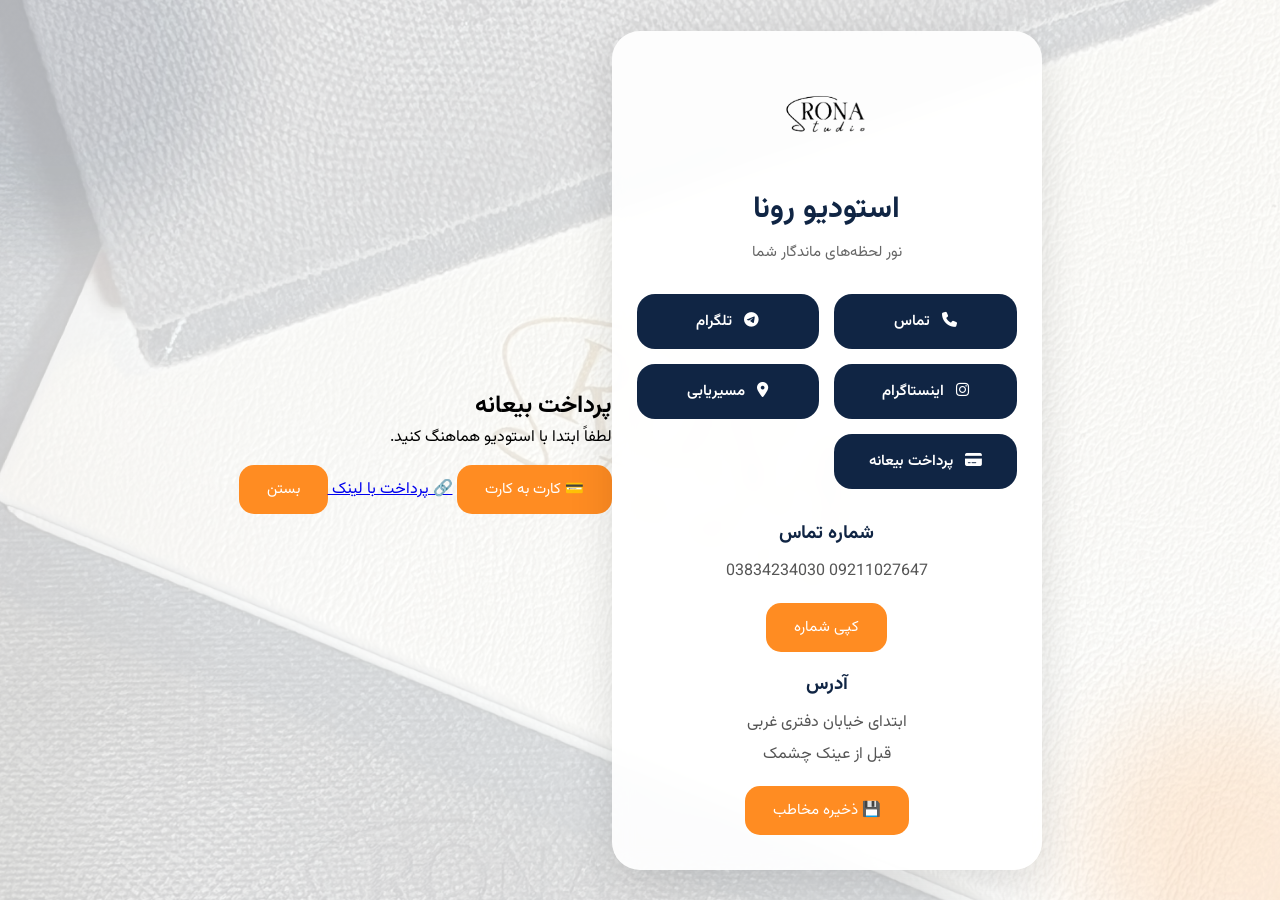
==== index.html @ 80fa54af "Update index.html" ====
<!DOCTYPE html>
<html lang="fa" dir="rtl">

<head>

<meta charset="UTF-8">
<meta name="viewport" content="width=device-width, initial-scale=1.0">

<title>RONA Studio</title>

<link rel="stylesheet" href="stile.css">

<link rel="manifest" href="manifest.json">
<meta name="theme-color" content="#102544">
<link rel="apple-touch-icon" href="apple-touch-icon.png">
<link rel="icon" type="image/png" href="favicon.png">

<link href="https://fonts.googleapis.com/css2?family=Vazirmatn:wght@300;400;600;700&display=swap" rel="stylesheet">

<link rel="stylesheet" href="https://cdnjs.cloudflare.com/ajax/libs/font-awesome/6.5.2/css/all.min.css">

</head>

<body>

<div class="bg1"></div>
<div class="bg2"></div>

<div class="card">

<img src="logo.png" class="logo">

<h1>استودیو رونا</h1>

<p class="slogan">
نور لحظه‌های ماندگار شما
</p>

<div class="buttons">

<a href="tel:09211027647" class="btn">
<i class="fa-solid fa-phone"></i>
تماس
</a>

<a href="https://t.me/+989211027647" class="btn">
<i class="fa-brands fa-telegram"></i>
تلگرام
</a>

<a href="https://instagram.com/ronaa_studio" class="btn">
<i class="fa-brands fa-instagram"></i>
اینستاگرام
</a>

<a href="https://maps.app.goo.gl/y1Byca2mtJ7fG8ux5" class="btn">
<i class="fa-solid fa-location-dot"></i>
مسیریابی
</a>
<a href="#" class="btn" onclick="openPayment()">
<i class="fa-solid fa-credit-card"></i>
پرداخت بیعانه
</a>
</div>

<div class="info">

<h3>شماره تماس</h3>

<p id="number">
09211027647   ‏‪‪03834234030‬‬‏
</p>

<button onclick="copyNumber()">
کپی شماره
</button>

<h3>آدرس</h3>

<p>
ابتدای خیابان دفتری غربی<br>
قبل از عینک چشمک
</p>

</div>

</div>
<div id="paymentModal" class="modal">

<div class="modal-content">

<h2>پرداخت بیعانه</h2>

<p class="pay-text">
لطفاً ابتدا با استودیو هماهنگ کنید.
</p>

<button class="pay-btn" onclick="showCard()">
💳 کارت به کارت
</button>

<a href="#" class="pay-btn">
🔗 پرداخت با لینک
</a>

<div id="cardBox" style="display:none">

<h3>شماره کارت</h3>

<p id="cardNumber">
6063731135919406
</p>

<p>
به نام <strong>مائده کردیان</strong>
</p>

<button onclick="copyCard()">
📋 کپی شماره کارت
</button>

<a
href=https://ble.ir/ronaa
class="pay-btn"
style="margin-top:15px;display:block;text-align:center;">
ارسال رسید پرداخت
</a>

</div>

<button class="close-btn" onclick="closePayment()">
بستن
</button>

</div>

</div>
<script src="script.js"></script>

<script>
if ("serviceWorker" in navigator) {
    navigator.serviceWorker.register("service-worker.js");
}
</script>

</body>

</html>
---- stile.css ----
*{
margin:0;
padding:0;
box-sizing:border-box;
font-family:'Vazirmatn',sans-serif;
}

body{
display:flex;
justify-content:center;
align-items:center;
min-height:100vh;
padding:20px;

background:
linear-gradient(rgba(255,255,255,.78),rgba(255,255,255,.78)),
url("IMG_0941.jpeg");

background-size:cover;
background-position:center;
background-repeat:no-repeat;
background-attachment:fixed;
}

.bg1{
position:fixed;
width:350px;
height:350px;
background:#102544;
border-radius:50%;
top:-120px;
left:-120px;
filter:blur(40px);
opacity:.12;
z-index:-1;
}

.bg2{
position:fixed;
width:300px;
height:300px;
background:#ff8c22;
border-radius:50%;
bottom:-100px;
right:-100px;
filter:blur(50px);
opacity:.15;
z-index:-1;
}

.card{
width:100%;
max-width:430px;
background:rgba(255,255,255,.92);
backdrop-filter:blur(10px);
border-radius:28px;
padding:35px 25px;
box-shadow:0 15px 45px rgba(0,0,0,.12);
text-align:center;
animation:fade .7s ease;
}

.logo{
width:100px;
height:auto;
display:block;
margin:0 auto 20px;
}

h1{
font-size:30px;
color:#102544;
margin-bottom:8px;
}

.slogan{
color:#666;
margin-bottom:30px;
font-size:15px;
}

.buttons{
display:grid;
grid-template-columns:1fr 1fr;
gap:15px;
margin-bottom:30px;
}

.btn{
background:#102544;
color:white;
padding:16px;
border-radius:18px;
text-decoration:none;
font-size:15px;
font-weight:600;
transition:.3s;
}

.btn i{
margin-left:8px;
}

.btn:hover{
background:#ff8c22;
transform:translateY(-3px);
}

.info h3{
margin-top:18px;
margin-bottom:8px;
color:#102544;
}

.info p{
line-height:2;
color:#555;
}

button{
margin-top:15px;
border:none;
background:#ff8c22;
color:white;
padding:13px 28px;
border-radius:15px;
font-size:15px;
cursor:pointer;
transition:.3s;
}

button:hover{
transform:scale(1.05);
}

@keyframes fade{
from{
opacity:0;
transform:translateY(30px);
}
to{
opacity:1;
transform:translateY(0);
}
}

@media(max-width:500px){

.card{
padding:25px 18px;
}

.buttons{
grid-template-columns:1fr;
}

.logo{
.logo{
    width:40px !important;
    height:auto;
    display:block;
    margin:0 auto 20px;
}

h1{
font-size:60px;
}

}
.modal{
display:none;
position:fixed;
top:0;
left:0;
width:100%;
height:100%;
background:rgba(0,0,0,.55);
backdrop-filter:blur(8px);
justify-content:center;
align-items:center;
z-index:9999;
}

.modal-content{
width:90%;
max-width:420px;
background:rgba(255,255,255,.95);
padding:25px;
border-radius:25px;
text-align:center;
animation:fade .3s;
box-shadow:0 20px 60px rgba(0,0,0,.25);
}

.pay-text{
margin:15px 0 25px;
color:#666;
}

.pay-btn{
display:block;
width:100%;
padding:16px;
margin:10px 0;
background:#102544;
color:#fff;
text-decoration:none;
border-radius:15px;
font-size:16px;
font-weight:600;
transition:.3s;
}

.pay-btn:hover{
background:#ff8c22;
}

.close-btn{
margin-top:20px;
background:#999;
}

#cardNumber{
font-size:20px;
font-weight:bold;
letter-spacing:2px;
margin:15px 0;
color:#102544;
}
function openPayment(){
    document.getElementById("paymentModal").style.display="flex";
}


function closePayment(){
    document.getElementById("paymentModal").style.display="none";
}


function showCard(){
    document.getElementById("cardSection").style.display="block";
}


function copyCard(){

    const card = "6063731135919406";

    navigator.clipboard.writeText(card);

    alert("شماره کارت کپی شد ✅");
}
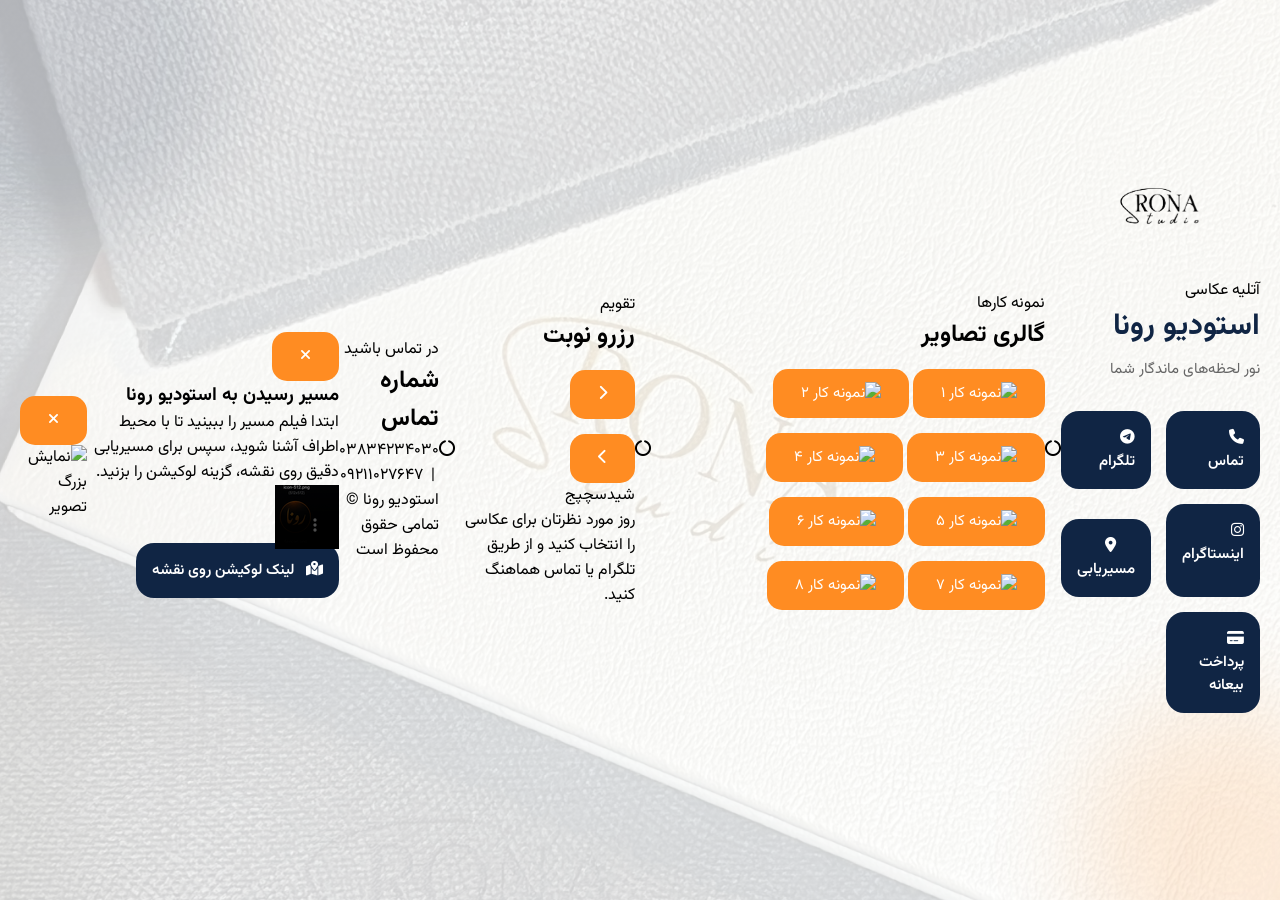
==== commit 0cc41c76: "Update index.html" ====
--- a/index.html
+++ b/index.html
@@ -6,18 +6,17 @@
 <meta charset="UTF-8">
 <meta name="viewport" content="width=device-width, initial-scale=1.0">
 
-<title>RONA Studio</title>
+<title>استودیو رونا | نور لحظه‌های ماندگار شما</title>
 
 <link rel="stylesheet" href="stile.css">
 
 <link rel="manifest" href="manifest.json">
-<meta name="theme-color" content="#102544">
+<meta name="theme-color" content="#0B1B33">
 <link rel="apple-touch-icon" href="apple-touch-icon.png">
 <link rel="icon" type="image/png" href="favicon.png">
 
-<link href="https://fonts.googleapis.com/css2?family=Vazirmatn:wght@300;400;600;700&display=swap" rel="stylesheet">
-
-<link rel="stylesheet" href="https://cdnjs.cloudflare.com/ajax/libs/font-awesome/6.5.2/css/all.min.css">
+<link href="https://fonts.googleapis.com/css2?family=Vazirmatn:wght@300;400;500;600;700;800&display=swap" rel="stylesheet">
+<link rel="stylesheet" href="https://cdnjs.cloudflare.com/ajax/libs/font-awesome/6.5.1/css/all.min.css">
 
 </head>
 
@@ -26,123 +25,148 @@
 <div class="bg1"></div>
 <div class="bg2"></div>
 
-<div class="card">
+<!-- ===== HERO ===== -->
+<header class="hero">
 
-<img src="logo.png" class="logo">
+  <div class="aperture-ring" aria-hidden="true">
+    <span></span><span></span><span></span><span></span><span></span><span></span>
+  </div>
 
-<h1>استودیو رونا</h1>
+  <img src="logo.png" class="logo" alt="لوگوی استودیو رونا">
 
-<p class="slogan">
-نور لحظه‌های ماندگار شما
-</p>
+  <p class="eyebrow">آتلیه عکاسی</p>
+  <h1>استودیو رونا</h1>
+  <p class="slogan">نور لحظه‌های ماندگار شما</p>
 
-<div class="buttons">
+  <div class="buttons">
 
-<a href="tel:09211027647" class="btn">
-<i class="fa-solid fa-phone"></i>
-تماس
-</a>
+    <a href="tel:09211027647" class="btn btn-primary">
+      <i class="fa-solid fa-phone"></i>
+      تماس
+    </a>
 
-<a href="https://t.me/+989211027647" class="btn">
-<i class="fa-brands fa-telegram"></i>
-تلگرام
-</a>
+    <a href="https://t.me/+989211027647" class="btn" target="_blank" rel="noopener">
+      <i class="fa-brands fa-telegram"></i>
+      تلگرام
+    </a>
 
-<a href="https://instagram.com/ronaa_studio" class="btn">
-<i class="fa-brands fa-instagram"></i>
-اینستاگرام
-</a>
+    <a href="https://instagram.com/ronastudio" class="btn" target="_blank" rel="noopener">
+      <i class="fa-brands fa-instagram"></i>
+      اینستاگرام
+    </a>
 
-<a href="https://maps.app.goo.gl/y1Byca2mtJ7fG8ux5" class="btn">
-<i class="fa-solid fa-location-dot"></i>
-مسیریابی
-</a>
-<a href="#" class="btn" onclick="openPayment()">
-<i class="fa-solid fa-credit-card"></i>
-پرداخت بیعانه
-</a>
+    <button type="button" class="btn" id="openRouteModal">
+      <i class="fa-solid fa-location-dot"></i>
+      مسیریابی
+    </button>
+
+    <a href="#" class="btn btn-gold" id="depositBtn">
+      <i class="fa-solid fa-credit-card"></i>
+      پرداخت بیعانه
+    </a>
+
+  </div>
+
+</header>
+
+<div class="divider"><i class="fa-solid fa-circle-notch"></i></div>
+
+<!-- ===== GALLERY ===== -->
+<section class="section gallery-section">
+
+  <p class="eyebrow center">نمونه کارها</p>
+  <h2 class="section-title">گالری تصاویر</h2>
+
+  <div class="gallery-grid" id="galleryGrid">
+    <button class="gallery-item" data-src="gallery/1.jpg"><img src="gallery/1.jpg" alt="نمونه کار ۱" loading="lazy"></button>
+    <button class="gallery-item" data-src="gallery/2.jpg"><img src="gallery/2.jpg" alt="نمونه کار ۲" loading="lazy"></button>
+    <button class="gallery-item" data-src="gallery/3.jpg"><img src="gallery/3.jpg" alt="نمونه کار ۳" loading="lazy"></button>
+    <button class="gallery-item" data-src="gallery/4.jpg"><img src="gallery/4.jpg" alt="نمونه کار ۴" loading="lazy"></button>
+    <button class="gallery-item" data-src="gallery/5.jpg"><img src="gallery/5.jpg" alt="نمونه کار ۵" loading="lazy"></button>
+    <button class="gallery-item" data-src="gallery/6.jpg"><img src="gallery/6.jpg" alt="نمونه کار ۶" loading="lazy"></button>
+    <button class="gallery-item" data-src="gallery/7.jpg"><img src="gallery/7.jpg" alt="نمونه کار ۷" loading="lazy"></button>
+    <button class="gallery-item" data-src="gallery/8.jpg"><img src="gallery/8.jpg" alt="نمونه کار ۸" loading="lazy"></button>
+  </div>
+
+</section>
+
+<div class="divider"><i class="fa-solid fa-circle-notch"></i></div>
+
+<!-- ===== CALENDAR ===== -->
+<section class="section calendar-section">
+
+  <p class="eyebrow center">تقویم</p>
+  <h2 class="section-title">رزرو نوبت</h2>
+
+  <div class="calendar-card">
+
+    <div class="calendar-head">
+      <button type="button" id="calNext" aria-label="ماه بعد"><i class="fa-solid fa-chevron-right"></i></button>
+      <div class="calendar-month" id="calMonthLabel"></div>
+      <button type="button" id="calPrev" aria-label="ماه قبل"><i class="fa-solid fa-chevron-left"></i></button>
+    </div>
+
+    <div class="calendar-weekdays">
+      <span>ش</span><span>ی</span><span>د</span><span>س</span><span>چ</span><span>پ</span><span>ج</span>
+    </div>
+
+    <div class="calendar-grid" id="calendarGrid"></div>
+
+    <p class="calendar-hint">روز مورد نظرتان برای عکاسی را انتخاب کنید و از طریق تلگرام یا تماس هماهنگ کنید.</p>
+
+  </div>
+
+</section>
+
+<div class="divider"><i class="fa-solid fa-circle-notch"></i></div>
+
+<!-- ===== CONTACT / FOOTER ===== -->
+<footer class="section contact-section">
+
+  <p class="eyebrow center">در تماس باشید</p>
+  <h2 class="section-title">شماره تماس</h2>
+
+  <p class="phones">۰۳۸۳۴۲۳۴۰۳۰ &nbsp;|&nbsp; ۰۹۲۱۱۰۲۷۶۴۷</p>
+
+  <p class="footer-note">استودیو رونا © تمامی حقوق محفوظ است</p>
+
+</footer>
+
+<!-- ===== ROUTE MODAL ===== -->
+<div class="modal-overlay" id="routeModal">
+  <div class="modal-box">
+
+    <button type="button" class="modal-close" id="closeRouteModal" aria-label="بستن">
+      <i class="fa-solid fa-xmark"></i>
+    </button>
+
+    <h3 class="modal-title">مسیر رسیدن به استودیو رونا</h3>
+
+    <p class="modal-desc">ابتدا فیلم مسیر را ببینید تا با محیط اطراف آشنا شوید، سپس برای مسیریابی دقیق روی نقشه، گزینه لوکیشن را بزنید.</p>
+
+    <div class="route-video-wrap">
+      <video controls preload="metadata" poster="favicon.png">
+        <source src="street-video.mp4" type="video/mp4">
+        مرورگر شما از پخش ویدیو پشتیبانی نمی‌کند.
+      </video>
+    </div>
+
+    <a href="https://maps.app.goo.gl/YOUR_LOCATION_LINK" target="_blank" rel="noopener" class="btn btn-gold route-map-btn">
+      <i class="fa-solid fa-map-location-dot"></i>
+      لینک لوکیشن روی نقشه
+    </a>
+
+  </div>
 </div>
 
-<div class="info">
-
-<h3>شماره تماس</h3>
-
-<p id="number">
-09211027647   ‏‪‪03834234030‬‬‏
-</p>
-
-<button onclick="copyNumber()">
-کپی شماره
-</button>
-
-<h3>آدرس</h3>
-
-<p>
-ابتدای خیابان دفتری غربی<br>
-قبل از عینک چشمک
-</p>
-
+<!-- ===== GALLERY LIGHTBOX ===== -->
+<div class="lightbox-overlay" id="lightbox">
+  <button type="button" class="modal-close" id="closeLightbox" aria-label="بستن"><i class="fa-solid fa-xmark"></i></button>
+  <div class="lightbox-aperture" id="lightboxAperture">
+    <img id="lightboxImg" src="" alt="نمایش بزرگ تصویر">
+  </div>
 </div>
 
-</div>
-<div id="paymentModal" class="modal">
-
-<div class="modal-content">
-
-<h2>پرداخت بیعانه</h2>
-
-<p class="pay-text">
-لطفاً ابتدا با استودیو هماهنگ کنید.
-</p>
-
-<button class="pay-btn" onclick="showCard()">
-💳 کارت به کارت
-</button>
-
-<a href="#" class="pay-btn">
-🔗 پرداخت با لینک
-</a>
-
-<div id="cardBox" style="display:none">
-
-<h3>شماره کارت</h3>
-
-<p id="cardNumber">
-6063731135919406
-</p>
-
-<p>
-به نام <strong>مائده کردیان</strong>
-</p>
-
-<button onclick="copyCard()">
-📋 کپی شماره کارت
-</button>
-
-<a
-href=https://ble.ir/ronaa
-class="pay-btn"
-style="margin-top:15px;display:block;text-align:center;">
-ارسال رسید پرداخت
-</a>
-
-</div>
-
-<button class="close-btn" onclick="closePayment()">
-بستن
-</button>
-
-</div>
-
-</div>
 <script src="script.js"></script>
-
-<script>
-if ("serviceWorker" in navigator) {
-    navigator.serviceWorker.register("service-worker.js");
-}
-</script>
-
 </body>
-
 </html>
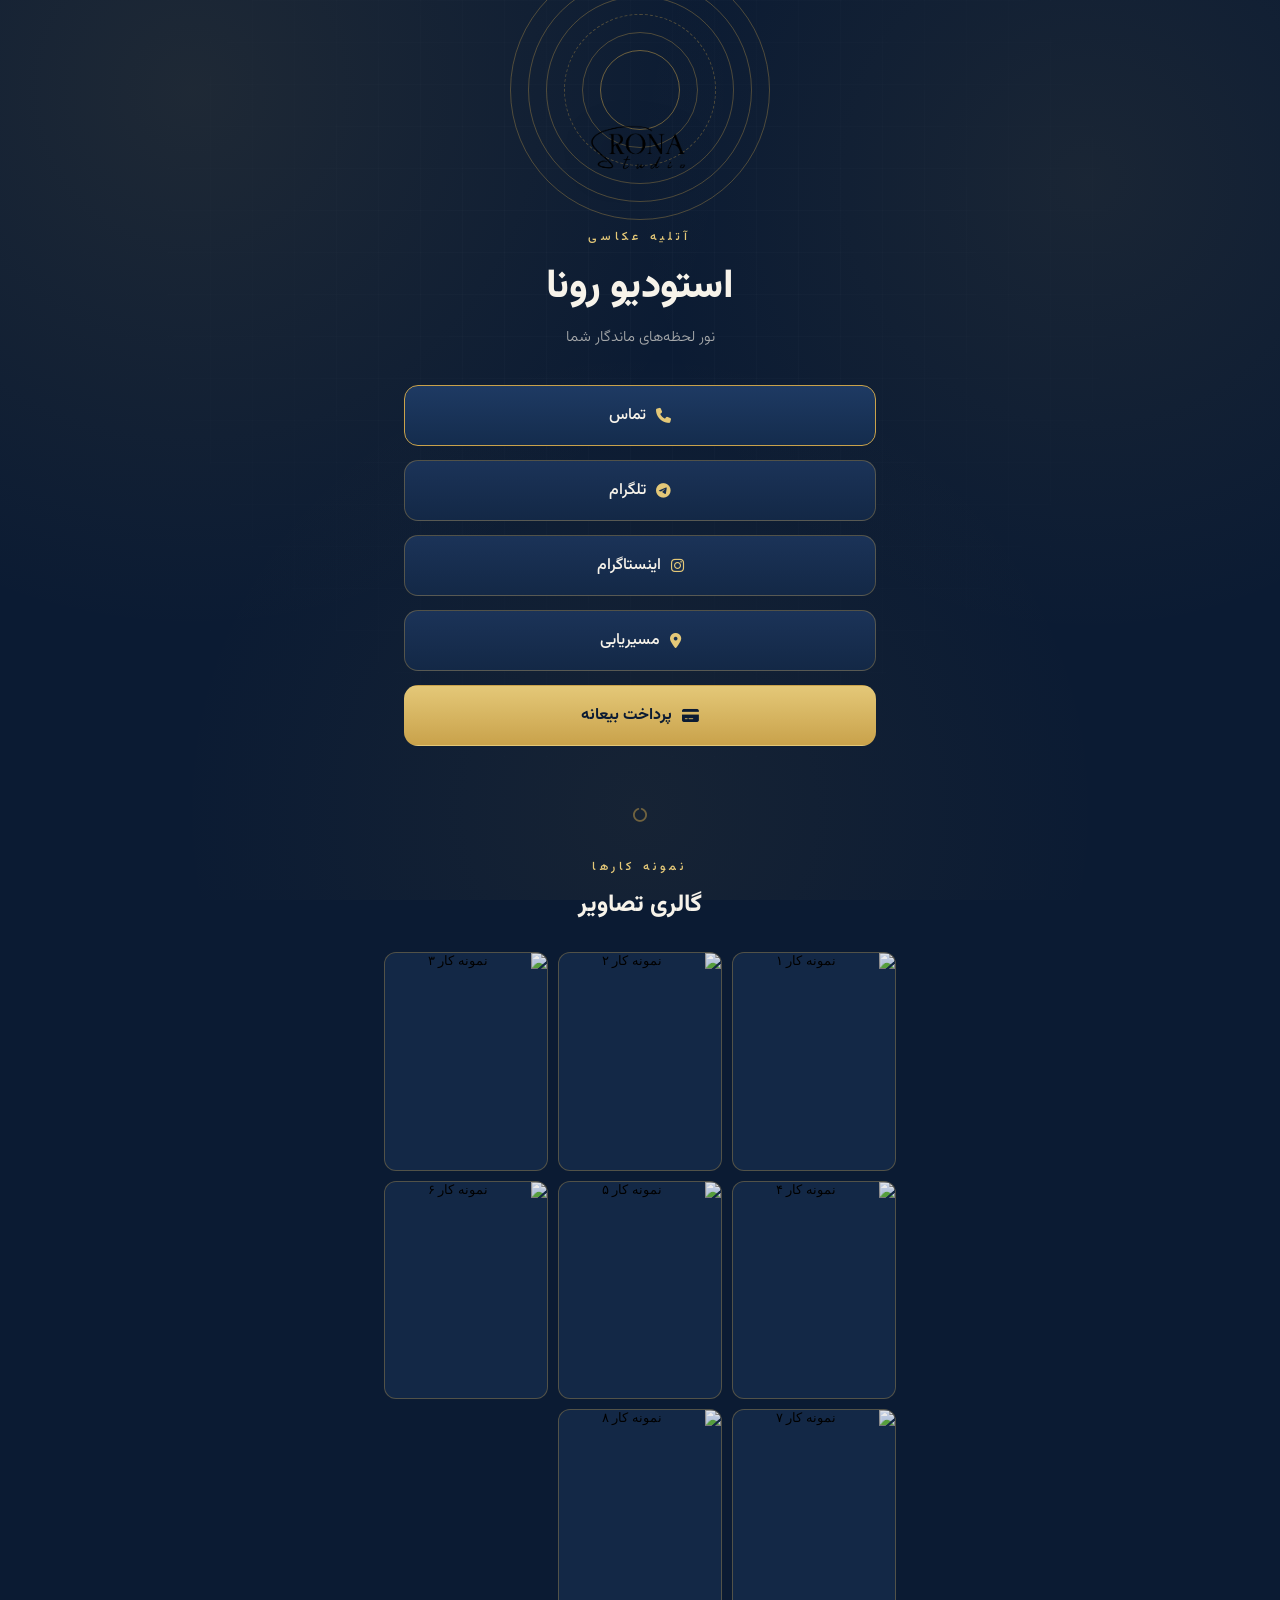
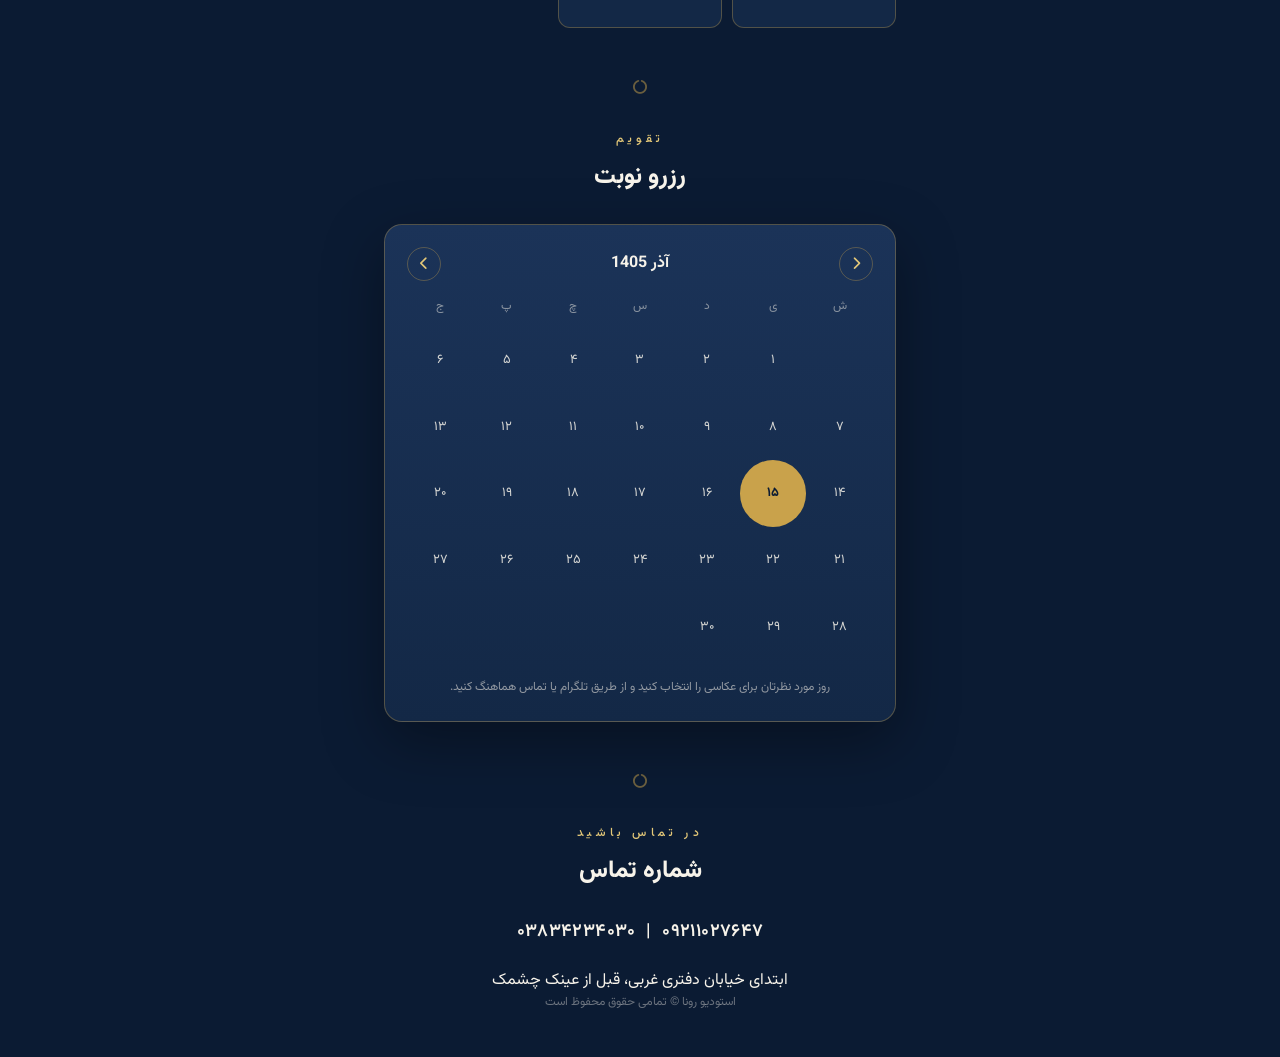
==== commit abd332df: "Update index.html" ====
--- a/index.html
+++ b/index.html
@@ -45,12 +45,12 @@
       تماس
     </a>
 
-    <a href="https://t.me/+989211027647" class="btn" target="_blank" rel="noopener">
+    <a href="https://t.me/maedekordian" class="btn" target="_blank" rel="noopener">
       <i class="fa-brands fa-telegram"></i>
       تلگرام
     </a>
 
-    <a href="https://instagram.com/ronastudio" class="btn" target="_blank" rel="noopener">
+    <a href="https://instagram.com/ronaa_studio" class="btn" target="_blank" rel="noopener">
       <i class="fa-brands fa-instagram"></i>
       اینستاگرام
     </a>
@@ -60,10 +60,10 @@
       مسیریابی
     </button>
 
-    <a href="#" class="btn btn-gold" id="depositBtn">
+    <button type="button" class="btn btn-gold" id="openPaymentModal">
       <i class="fa-solid fa-credit-card"></i>
       پرداخت بیعانه
-    </a>
+    </button>
 
   </div>
 
@@ -128,6 +128,8 @@
 
   <p class="phones">۰۳۸۳۴۲۳۴۰۳۰ &nbsp;|&nbsp; ۰۹۲۱۱۰۲۷۶۴۷</p>
 
+  <p class="address">ابتدای خیابان دفتری غربی، قبل از عینک چشمک</p>
+
   <p class="footer-note">استودیو رونا © تمامی حقوق محفوظ است</p>
 
 </footer>
@@ -151,9 +153,39 @@
       </video>
     </div>
 
-    <a href="https://maps.app.goo.gl/YOUR_LOCATION_LINK" target="_blank" rel="noopener" class="btn btn-gold route-map-btn">
+    <a href="https://maps.app.goo.gl/y1Byca2mtJ7fG8ux5" target="_blank" rel="noopener" class="btn btn-gold route-map-btn">
       <i class="fa-solid fa-map-location-dot"></i>
       لینک لوکیشن روی نقشه
+    </a>
+
+  </div>
+</div>
+
+<!-- ===== PAYMENT MODAL ===== -->
+<div class="modal-overlay" id="paymentModal">
+  <div class="modal-box">
+
+    <button type="button" class="modal-close" id="closePaymentModal" aria-label="بستن">
+      <i class="fa-solid fa-xmark"></i>
+    </button>
+
+    <h3 class="modal-title">پرداخت بیعانه</h3>
+
+    <p class="modal-desc">لطفاً ابتدا با استودیو هماهنگ کنید، سپس مبلغ بیعانه را به شماره کارت زیر واریز نمایید.</p>
+
+    <div class="card-box">
+      <p class="card-label">شماره کارت</p>
+      <p class="card-number" id="cardNumber">6063&nbsp;7311&nbsp;3591&nbsp;9406</p>
+      <p class="card-owner">به نام <strong>مائده کردیان</strong></p>
+      <button type="button" class="btn" id="copyCardBtn">
+        <i class="fa-regular fa-copy"></i>
+        کپی شماره کارت
+      </button>
+    </div>
+
+    <a href="https://ble.ir/ronaa" target="_blank" rel="noopener" class="btn btn-gold receipt-btn">
+      <i class="fa-solid fa-paper-plane"></i>
+      ارسال رسید پرداخت
     </a>
 
   </div>
--- a/stile.css
+++ b/stile.css
@@ -1,252 +1,381 @@
-*{
-margin:0;
-padding:0;
-box-sizing:border-box;
-font-family:'Vazirmatn',sans-serif;
-}
+/* ============================================
+   RONA STUDIO — design tokens
+   ============================================ */
+:root{
+  --navy-deep:#0B1B33;
+  --navy-mid:#132846;
+  --navy-soft:#1B3358;
+  --gold:#C9A24B;
+  --gold-bright:#E4C878;
+  --cream:#F7F3EA;
+  --ink:#1B1712;
+  --line: rgba(201,162,75,.35);
+  --shadow: 0 20px 60px rgba(0,0,0,.35);
+  --radius: 18px;
+  --font: "Vazirmatn", sans-serif;
+}
+
+*{ box-sizing:border-box; margin:0; padding:0; }
+
+html{ scroll-behavior:smooth; }
 
 body{
-display:flex;
-justify-content:center;
-align-items:center;
-min-height:100vh;
-padding:20px;
-
-background:
-linear-gradient(rgba(255,255,255,.78),rgba(255,255,255,.78)),
-url("IMG_0941.jpeg");
-
-background-size:cover;
-background-position:center;
-background-repeat:no-repeat;
-background-attachment:fixed;
-}
-
+  font-family: var(--font);
+  background: var(--navy-deep);
+  color: var(--cream);
+  overflow-x:hidden;
+  position:relative;
+  min-height:100vh;
+}
+
+/* ambient background texture */
+.bg1, .bg2{
+  position:fixed; inset:0; z-index:-2; pointer-events:none;
+}
 .bg1{
-position:fixed;
-width:350px;
-height:350px;
-background:#102544;
-border-radius:50%;
-top:-120px;
-left:-120px;
-filter:blur(40px);
-opacity:.12;
-z-index:-1;
-}
-
+  background:
+    radial-gradient(circle at 15% 10%, rgba(201,162,75,.10), transparent 40%),
+    radial-gradient(circle at 85% 20%, rgba(201,162,75,.08), transparent 35%),
+    radial-gradient(circle at 50% 90%, rgba(201,162,75,.06), transparent 45%),
+    var(--navy-deep);
+}
 .bg2{
-position:fixed;
-width:300px;
-height:300px;
-background:#ff8c22;
-border-radius:50%;
-bottom:-100px;
-right:-100px;
-filter:blur(50px);
-opacity:.15;
-z-index:-1;
-}
-
-.card{
-width:100%;
-max-width:430px;
-background:rgba(255,255,255,.92);
-backdrop-filter:blur(10px);
-border-radius:28px;
-padding:35px 25px;
-box-shadow:0 15px 45px rgba(0,0,0,.12);
-text-align:center;
-animation:fade .7s ease;
-}
+  background-image:
+    linear-gradient(rgba(255,255,255,.02) 1px, transparent 1px),
+    linear-gradient(90deg, rgba(255,255,255,.02) 1px, transparent 1px);
+  background-size: 42px 42px;
+  mask-image: radial-gradient(circle at 50% 30%, black, transparent 75%);
+}
+
+/* ============================================
+   HERO
+   ============================================ */
+.hero{
+  position:relative;
+  display:flex; flex-direction:column; align-items:center;
+  text-align:center;
+  padding: 64px 24px 56px;
+  max-width:520px;
+  margin:0 auto;
+}
+
+.aperture-ring{
+  position:absolute;
+  top: -40px;
+  width: 260px; height:260px;
+  pointer-events:none;
+}
+.aperture-ring span{
+  position:absolute; inset:0;
+  border:1px solid var(--line);
+  border-radius:50%;
+  animation: spin 40s linear infinite;
+}
+.aperture-ring span:nth-child(2){ inset:18px; animation-duration:55s; animation-direction:reverse; }
+.aperture-ring span:nth-child(3){ inset:36px; animation-duration:70s; }
+.aperture-ring span:nth-child(4){ inset:54px; border-style:dashed; animation-duration:90s; animation-direction:reverse; }
+.aperture-ring span:nth-child(5){ inset:72px; animation-duration:100s; }
+.aperture-ring span:nth-child(6){ inset:90px; border-color:var(--gold); opacity:.5; animation-duration:120s; animation-direction:reverse; }
+
+@keyframes spin{ to{ transform:rotate(360deg); } }
 
 .logo{
-width:100px;
-height:auto;
-display:block;
-margin:0 auto 20px;
-}
-
-h1{
-font-size:30px;
-color:#102544;
-margin-bottom:8px;
+  position:relative;
+  width:120px; height:auto;
+  margin-bottom:18px;
+  filter: drop-shadow(0 4px 18px rgba(0,0,0,.4));
+}
+
+.eyebrow{
+  position:relative;
+  font-size:12px;
+  letter-spacing:.35em;
+  color: var(--gold-bright);
+  font-weight:500;
+  margin-bottom:10px;
+}
+.eyebrow.center{ text-align:center; }
+
+.hero h1{
+  position:relative;
+  font-size:clamp(30px, 8vw, 40px);
+  font-weight:800;
+  letter-spacing:-.01em;
+  color:var(--cream);
+  margin-bottom:8px;
 }
 
 .slogan{
-color:#666;
-margin-bottom:30px;
-font-size:15px;
+  position:relative;
+  font-size:15px;
+  font-weight:300;
+  color: rgba(247,243,234,.65);
+  margin-bottom:36px;
 }
 
 .buttons{
-display:grid;
-grid-template-columns:1fr 1fr;
-gap:15px;
-margin-bottom:30px;
+  position:relative;
+  display:flex; flex-direction:column; gap:14px;
+  width:100%;
 }
 
 .btn{
-background:#102544;
-color:white;
-padding:16px;
-border-radius:18px;
-text-decoration:none;
-font-size:15px;
-font-weight:600;
-transition:.3s;
-}
-
-.btn i{
-margin-left:8px;
-}
-
-.btn:hover{
-background:#ff8c22;
-transform:translateY(-3px);
-}
-
-.info h3{
-margin-top:18px;
-margin-bottom:8px;
-color:#102544;
-}
-
-.info p{
-line-height:2;
-color:#555;
-}
-
-button{
-margin-top:15px;
-border:none;
-background:#ff8c22;
-color:white;
-padding:13px 28px;
-border-radius:15px;
-font-size:15px;
-cursor:pointer;
-transition:.3s;
-}
-
-button:hover{
-transform:scale(1.05);
-}
-
-@keyframes fade{
-from{
-opacity:0;
-transform:translateY(30px);
-}
-to{
-opacity:1;
-transform:translateY(0);
-}
-}
-
-@media(max-width:500px){
-
-.card{
-padding:25px 18px;
-}
-
-.buttons{
-grid-template-columns:1fr;
-}
-
-.logo{
-.logo{
-    width:40px !important;
-    height:auto;
-    display:block;
-    margin:0 auto 20px;
-}
-
-h1{
-font-size:60px;
-}
-
-}
-.modal{
-display:none;
-position:fixed;
-top:0;
-left:0;
-width:100%;
-height:100%;
-background:rgba(0,0,0,.55);
-backdrop-filter:blur(8px);
-justify-content:center;
-align-items:center;
-z-index:9999;
-}
-
-.modal-content{
-width:90%;
-max-width:420px;
-background:rgba(255,255,255,.95);
-padding:25px;
-border-radius:25px;
-text-align:center;
-animation:fade .3s;
-box-shadow:0 20px 60px rgba(0,0,0,.25);
-}
-
-.pay-text{
-margin:15px 0 25px;
-color:#666;
-}
-
-.pay-btn{
-display:block;
-width:100%;
-padding:16px;
-margin:10px 0;
-background:#102544;
-color:#fff;
-text-decoration:none;
-border-radius:15px;
-font-size:16px;
-font-weight:600;
-transition:.3s;
-}
-
-.pay-btn:hover{
-background:#ff8c22;
-}
-
-.close-btn{
-margin-top:20px;
-background:#999;
-}
-
-#cardNumber{
-font-size:20px;
-font-weight:bold;
-letter-spacing:2px;
-margin:15px 0;
-color:#102544;
-}
-function openPayment(){
-    document.getElementById("paymentModal").style.display="flex";
-}
-
-
-function closePayment(){
-    document.getElementById("paymentModal").style.display="none";
-}
-
-
-function showCard(){
-    document.getElementById("cardSection").style.display="block";
-}
-
-
-function copyCard(){
-
-    const card = "6063731135919406";
-
-    navigator.clipboard.writeText(card);
-
-    alert("شماره کارت کپی شد ✅");
-}
+  display:flex; align-items:center; justify-content:center; gap:10px;
+  width:100%;
+  padding:17px 20px;
+  background: linear-gradient(180deg, var(--navy-soft), var(--navy-mid));
+  border:1px solid var(--line);
+  border-radius:14px;
+  color:var(--cream);
+  font-family:var(--font);
+  font-size:16px;
+  font-weight:500;
+  text-decoration:none;
+  cursor:pointer;
+  transition: transform .2s ease, border-color .2s ease, background .2s ease;
+}
+.btn:hover{ transform:translateY(-2px); border-color:var(--gold); }
+.btn:active{ transform:translateY(0); }
+.btn i{ color:var(--gold-bright); font-size:15px; }
+
+.btn-primary{
+  background: linear-gradient(180deg, #1E3A63, #142c4d);
+  border-color: var(--gold);
+}
+
+.btn-gold{
+  background: linear-gradient(180deg, var(--gold-bright), var(--gold));
+  color: var(--navy-deep);
+  border-color: transparent;
+  font-weight:700;
+}
+.btn-gold i{ color:var(--navy-deep); }
+
+/* ============================================
+   SECTIONS
+   ============================================ */
+.divider{
+  display:flex; justify-content:center;
+  color: var(--gold);
+  opacity:.5;
+  font-size:14px;
+  margin: 6px 0;
+}
+
+.section{
+  max-width:560px;
+  margin:0 auto;
+  padding: 30px 24px 46px;
+}
+
+.section-title{
+  text-align:center;
+  font-size:24px;
+  font-weight:800;
+  margin-bottom:28px;
+  color:var(--cream);
+}
+
+/* ============================================
+   GALLERY
+   ============================================ */
+.gallery-grid{
+  display:grid;
+  grid-template-columns: repeat(2, 1fr);
+  gap:10px;
+}
+
+.gallery-item{
+  position:relative;
+  aspect-ratio: 3/4;
+  border-radius:12px;
+  overflow:hidden;
+  border:1px solid var(--line);
+  padding:0;
+  cursor:pointer;
+  background: var(--navy-mid);
+}
+.gallery-item img{
+  width:100%; height:100%; object-fit:cover;
+  display:block;
+  transition: transform .5s ease, filter .5s ease;
+  filter: saturate(.9) brightness(.92);
+}
+.gallery-item:hover img{ transform:scale(1.06); filter:saturate(1) brightness(1); }
+
+/* ============================================
+   LIGHTBOX — aperture iris reveal
+   ============================================ */
+.lightbox-overlay{
+  position:fixed; inset:0;
+  background: rgba(6,12,22,.92);
+  display:none;
+  align-items:center; justify-content:center;
+  z-index:100;
+  padding:24px;
+}
+.lightbox-overlay.open{ display:flex; }
+
+.lightbox-aperture{
+  max-width:100%; max-height:80vh;
+  clip-path: circle(0% at 50% 50%);
+  transition: clip-path .55s cubic-bezier(.2,.8,.2,1);
+}
+.lightbox-aperture.reveal{ clip-path: circle(75% at 50% 50%); }
+
+.lightbox-aperture img{
+  max-width:100%; max-height:80vh;
+  border-radius:8px;
+  display:block;
+}
+
+/* ============================================
+   CALENDAR
+   ============================================ */
+.calendar-card{
+  background: linear-gradient(180deg, var(--navy-soft), var(--navy-mid));
+  border:1px solid var(--line);
+  border-radius: var(--radius);
+  padding:22px;
+  box-shadow: var(--shadow);
+}
+
+.calendar-head{
+  display:flex; align-items:center; justify-content:space-between;
+  margin-bottom:16px;
+}
+.calendar-head button{
+  background:none; border:1px solid var(--line);
+  color:var(--gold-bright);
+  width:34px; height:34px;
+  border-radius:50%;
+  cursor:pointer;
+  display:flex; align-items:center; justify-content:center;
+  transition:border-color .2s ease;
+}
+.calendar-head button:hover{ border-color:var(--gold); }
+
+.calendar-month{
+  font-weight:700; font-size:16px;
+}
+
+.calendar-weekdays, .calendar-grid{
+  display:grid;
+  grid-template-columns: repeat(7, 1fr);
+}
+.calendar-weekdays{
+  margin-bottom:6px;
+}
+.calendar-weekdays span{
+  text-align:center;
+  font-size:12px;
+  color: rgba(247,243,234,.5);
+  padding-bottom:6px;
+}
+
+.calendar-grid span{
+  display:flex; align-items:center; justify-content:center;
+  aspect-ratio:1;
+  border-radius:50%;
+  font-size:13px;
+  cursor:default;
+  color: rgba(247,243,234,.85);
+}
+.calendar-grid span.empty{ visibility:hidden; }
+.calendar-grid span.today{
+  background: var(--gold);
+  color: var(--navy-deep);
+  font-weight:700;
+}
+.calendar-grid span.selectable:hover{
+  background: rgba(201,162,75,.18);
+  cursor:pointer;
+}
+.calendar-grid span.selected{
+  border:1px solid var(--gold);
+}
+
+.calendar-hint{
+  margin-top:16px;
+  font-size:12px;
+  color: rgba(247,243,234,.55);
+  line-height:1.9;
+  text-align:center;
+}
+
+/* ============================================
+   CONTACT / FOOTER
+   ============================================ */
+.contact-section{ text-align:center; }
+.phones{
+  font-size:18px;
+  font-weight:600;
+  letter-spacing:.02em;
+  margin-bottom:22px;
+  direction:ltr;
+}
+.footer-note{
+  font-size:12px;
+  color: rgba(247,243,234,.4);
+}
+
+/* ============================================
+   ROUTE MODAL
+   ============================================ */
+.modal-overlay{
+  position:fixed; inset:0;
+  background: rgba(6,12,22,.85);
+  display:none;
+  align-items:center; justify-content:center;
+  z-index:100;
+  padding:20px;
+}
+.modal-overlay.open{ display:flex; }
+
+.modal-box{
+  position:relative;
+  width:100%; max-width:480px;
+  background: linear-gradient(180deg, var(--navy-soft), var(--navy-mid));
+  border:1px solid var(--line);
+  border-radius: var(--radius);
+  padding:26px 22px 24px;
+  box-shadow: var(--shadow);
+  max-height:90vh;
+  overflow-y:auto;
+}
+
+.modal-close{
+  position:absolute; top:14px; left:14px;
+  background:none; border:none;
+  color: rgba(247,243,234,.7);
+  font-size:18px;
+  cursor:pointer;
+}
+
+.modal-title{
+  font-size:19px; font-weight:700;
+  margin-bottom:10px;
+  padding-left:28px;
+}
+.modal-desc{
+  font-size:13px; font-weight:300;
+  color: rgba(247,243,234,.65);
+  line-height:1.9;
+  margin-bottom:18px;
+}
+
+.route-video-wrap{
+  border-radius:12px;
+  overflow:hidden;
+  border:1px solid var(--line);
+  margin-bottom:16px;
+  background:#000;
+}
+.route-video-wrap video{ width:100%; display:block; }
+
+.route-map-btn{ width:100%; }
+
+@media (min-width: 620px){
+  .hero{ padding-top:90px; }
+  .gallery-grid{ grid-template-columns: repeat(3, 1fr); }
+}
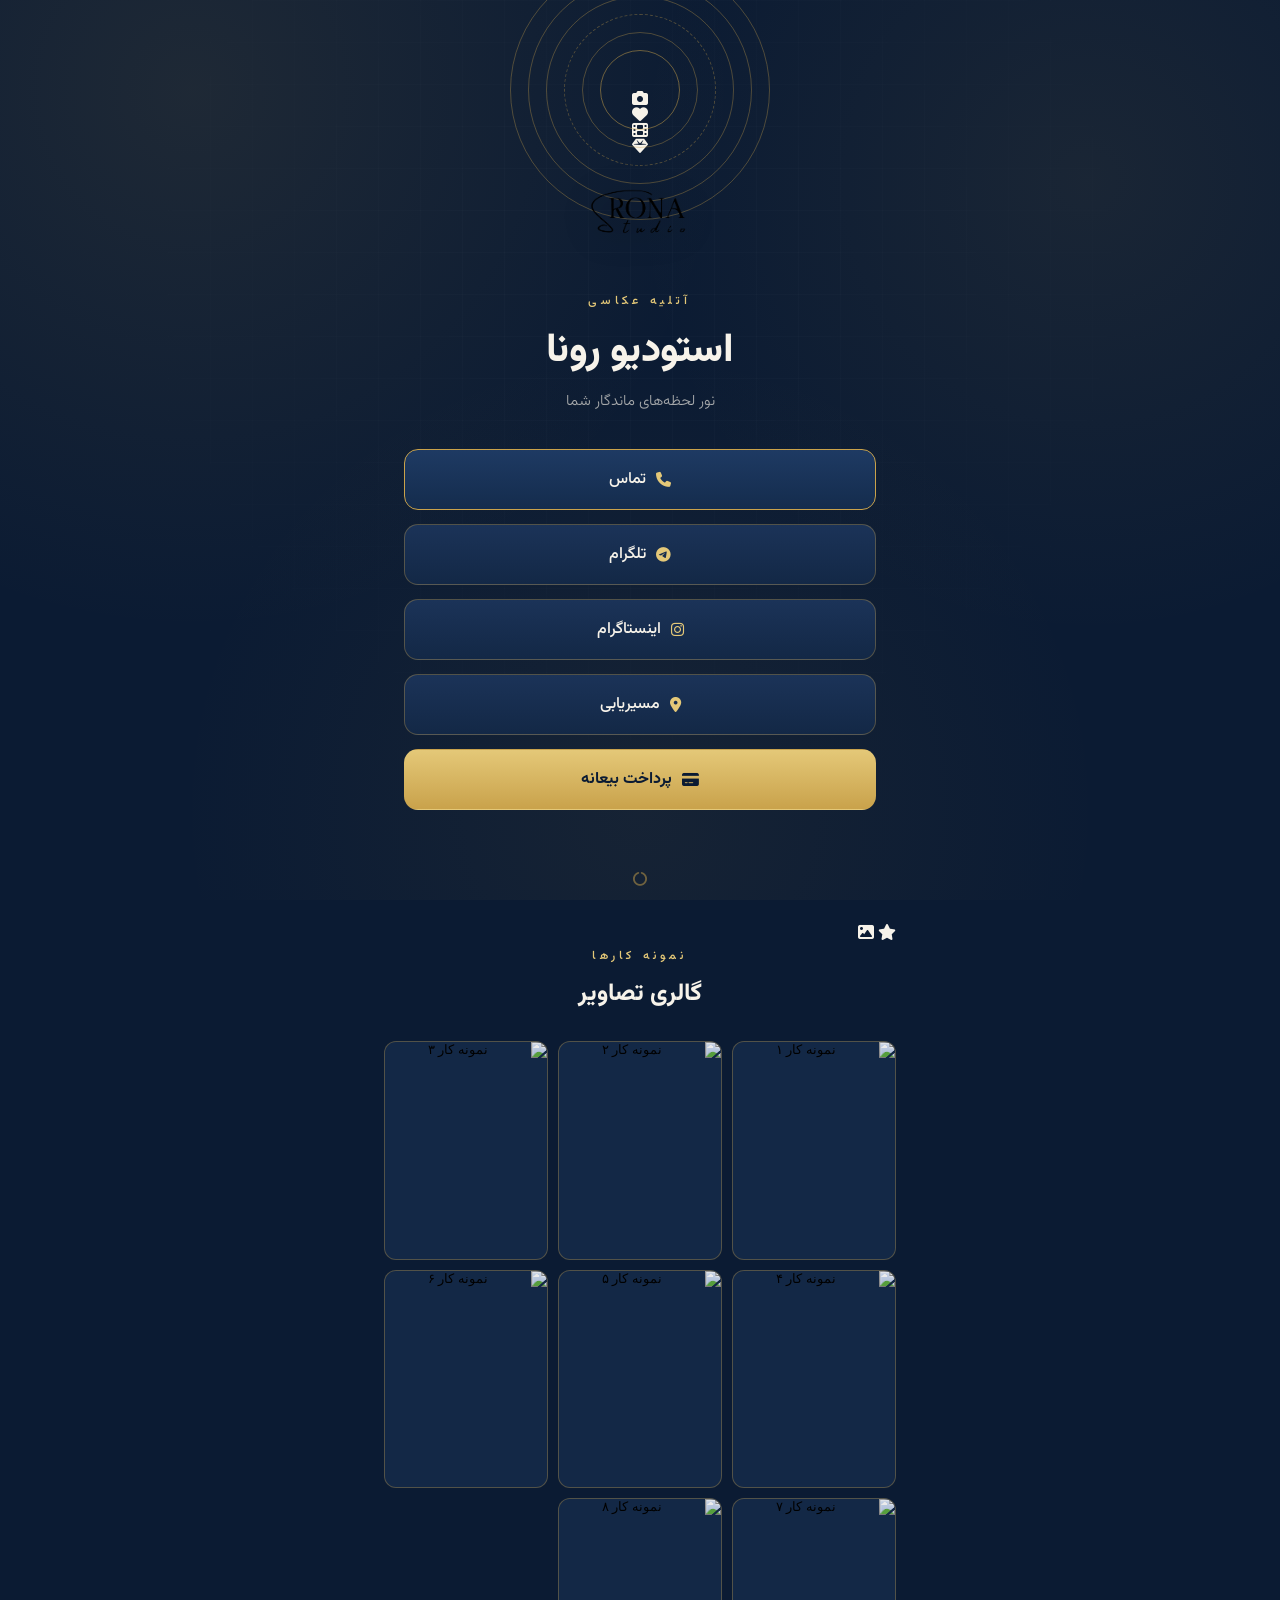
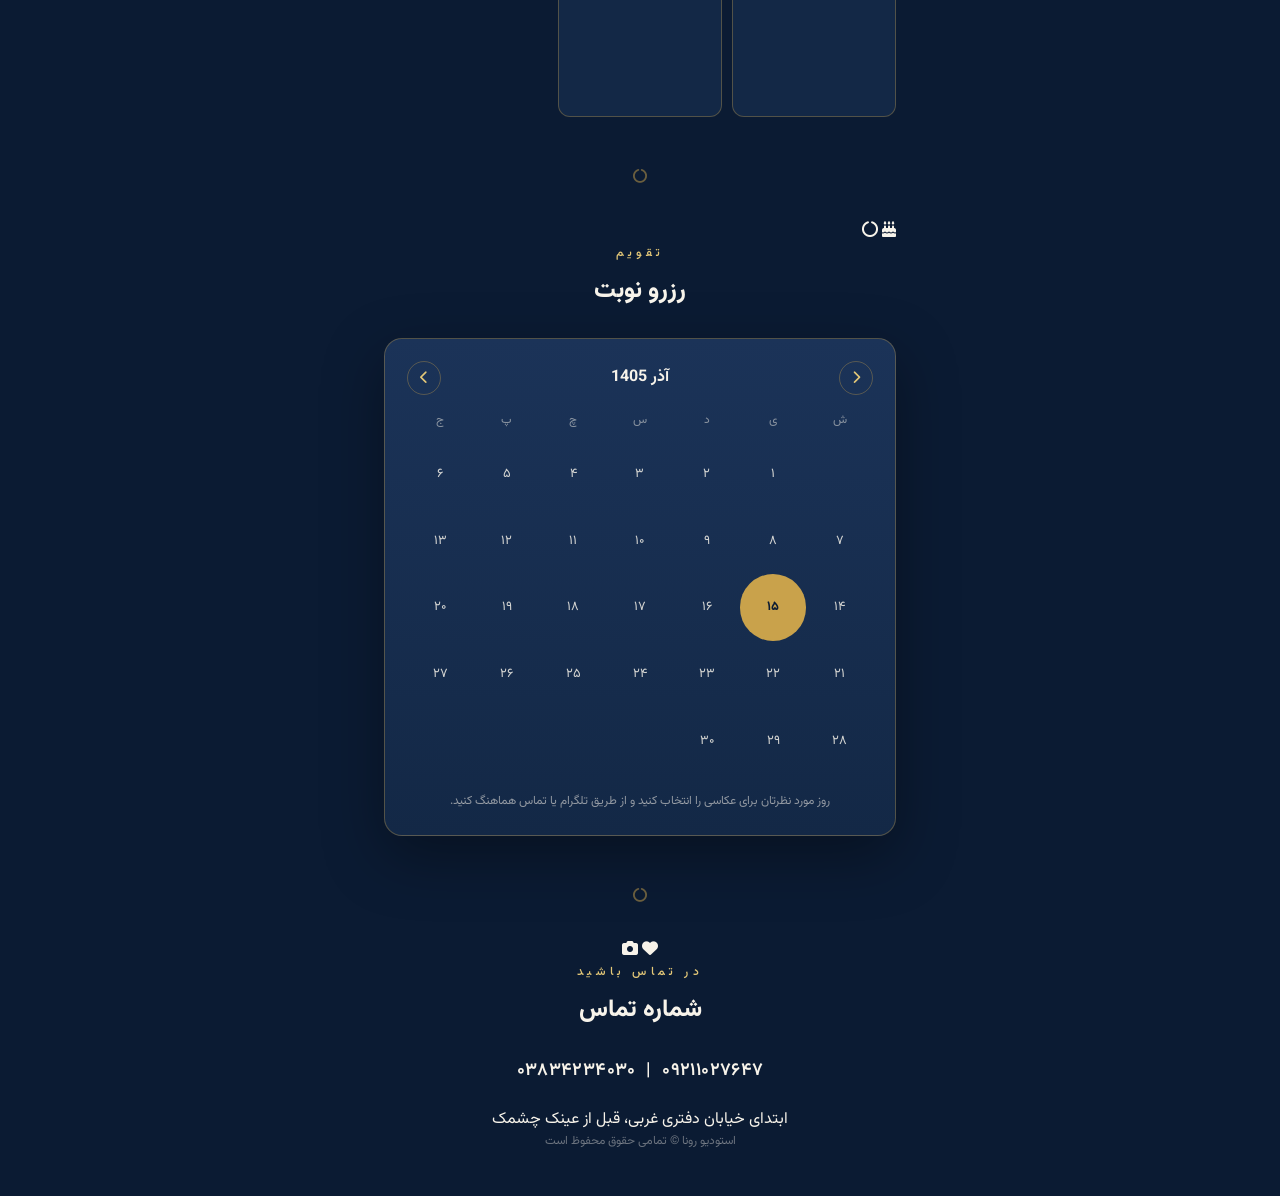
==== commit a14e18d8: "Update index.html" ====
--- a/index.html
+++ b/index.html
@@ -28,6 +28,11 @@
 <!-- ===== HERO ===== -->
 <header class="hero">
 
+  <i class="deco-icon fa-solid fa-camera" style="top:10%; right:8%; animation-delay:0s;"></i>
+  <i class="deco-icon fa-solid fa-heart" style="top:22%; left:6%; animation-delay:1.2s;"></i>
+  <i class="deco-icon fa-solid fa-film" style="bottom:12%; right:10%; animation-delay:2.4s;"></i>
+  <i class="deco-icon fa-solid fa-gem" style="bottom:20%; left:9%; animation-delay:.6s;"></i>
+
   <div class="aperture-ring" aria-hidden="true">
     <span></span><span></span><span></span><span></span><span></span><span></span>
   </div>
@@ -74,10 +79,13 @@
 <!-- ===== GALLERY ===== -->
 <section class="section gallery-section">
 
+  <i class="deco-icon fa-solid fa-star" style="top:0; right:4%; animation-delay:1.6s;"></i>
+  <i class="deco-icon fa-solid fa-image" style="bottom:4%; left:2%; animation-delay:.3s;"></i>
+
   <p class="eyebrow center">نمونه کارها</p>
-  <h2 class="section-title">گالری تصاویر</h2>
-
-  <div class="gallery-grid" id="galleryGrid">
+  <h2 class="section-title reveal-up">گالری تصاویر</h2>
+
+  <div class="gallery-grid reveal-up" id="galleryGrid">
     <button class="gallery-item" data-src="gallery/1.jpg"><img src="gallery/1.jpg" alt="نمونه کار ۱" loading="lazy"></button>
     <button class="gallery-item" data-src="gallery/2.jpg"><img src="gallery/2.jpg" alt="نمونه کار ۲" loading="lazy"></button>
     <button class="gallery-item" data-src="gallery/3.jpg"><img src="gallery/3.jpg" alt="نمونه کار ۳" loading="lazy"></button>
@@ -95,10 +103,13 @@
 <!-- ===== CALENDAR ===== -->
 <section class="section calendar-section">
 
+  <i class="deco-icon fa-solid fa-cake-candles" style="top:2%; left:5%; animation-delay:2s;"></i>
+  <i class="deco-icon fa-solid fa-circle-notch" style="bottom:6%; right:4%; animation-delay:.9s;"></i>
+
   <p class="eyebrow center">تقویم</p>
-  <h2 class="section-title">رزرو نوبت</h2>
-
-  <div class="calendar-card">
+  <h2 class="section-title reveal-up">رزرو نوبت</h2>
+
+  <div class="calendar-card reveal-up">
 
     <div class="calendar-head">
       <button type="button" id="calNext" aria-label="ماه بعد"><i class="fa-solid fa-chevron-right"></i></button>
@@ -123,8 +134,11 @@
 <!-- ===== CONTACT / FOOTER ===== -->
 <footer class="section contact-section">
 
+  <i class="deco-icon fa-solid fa-heart" style="top:0; right:6%; animation-delay:1.4s;"></i>
+  <i class="deco-icon fa-solid fa-camera" style="bottom:2%; left:5%; animation-delay:.4s;"></i>
+
   <p class="eyebrow center">در تماس باشید</p>
-  <h2 class="section-title">شماره تماس</h2>
+  <h2 class="section-title reveal-up">شماره تماس</h2>
 
   <p class="phones">۰۳۸۳۴۲۳۴۰۳۰ &nbsp;|&nbsp; ۰۹۲۱۱۰۲۷۶۴۷</p>
 
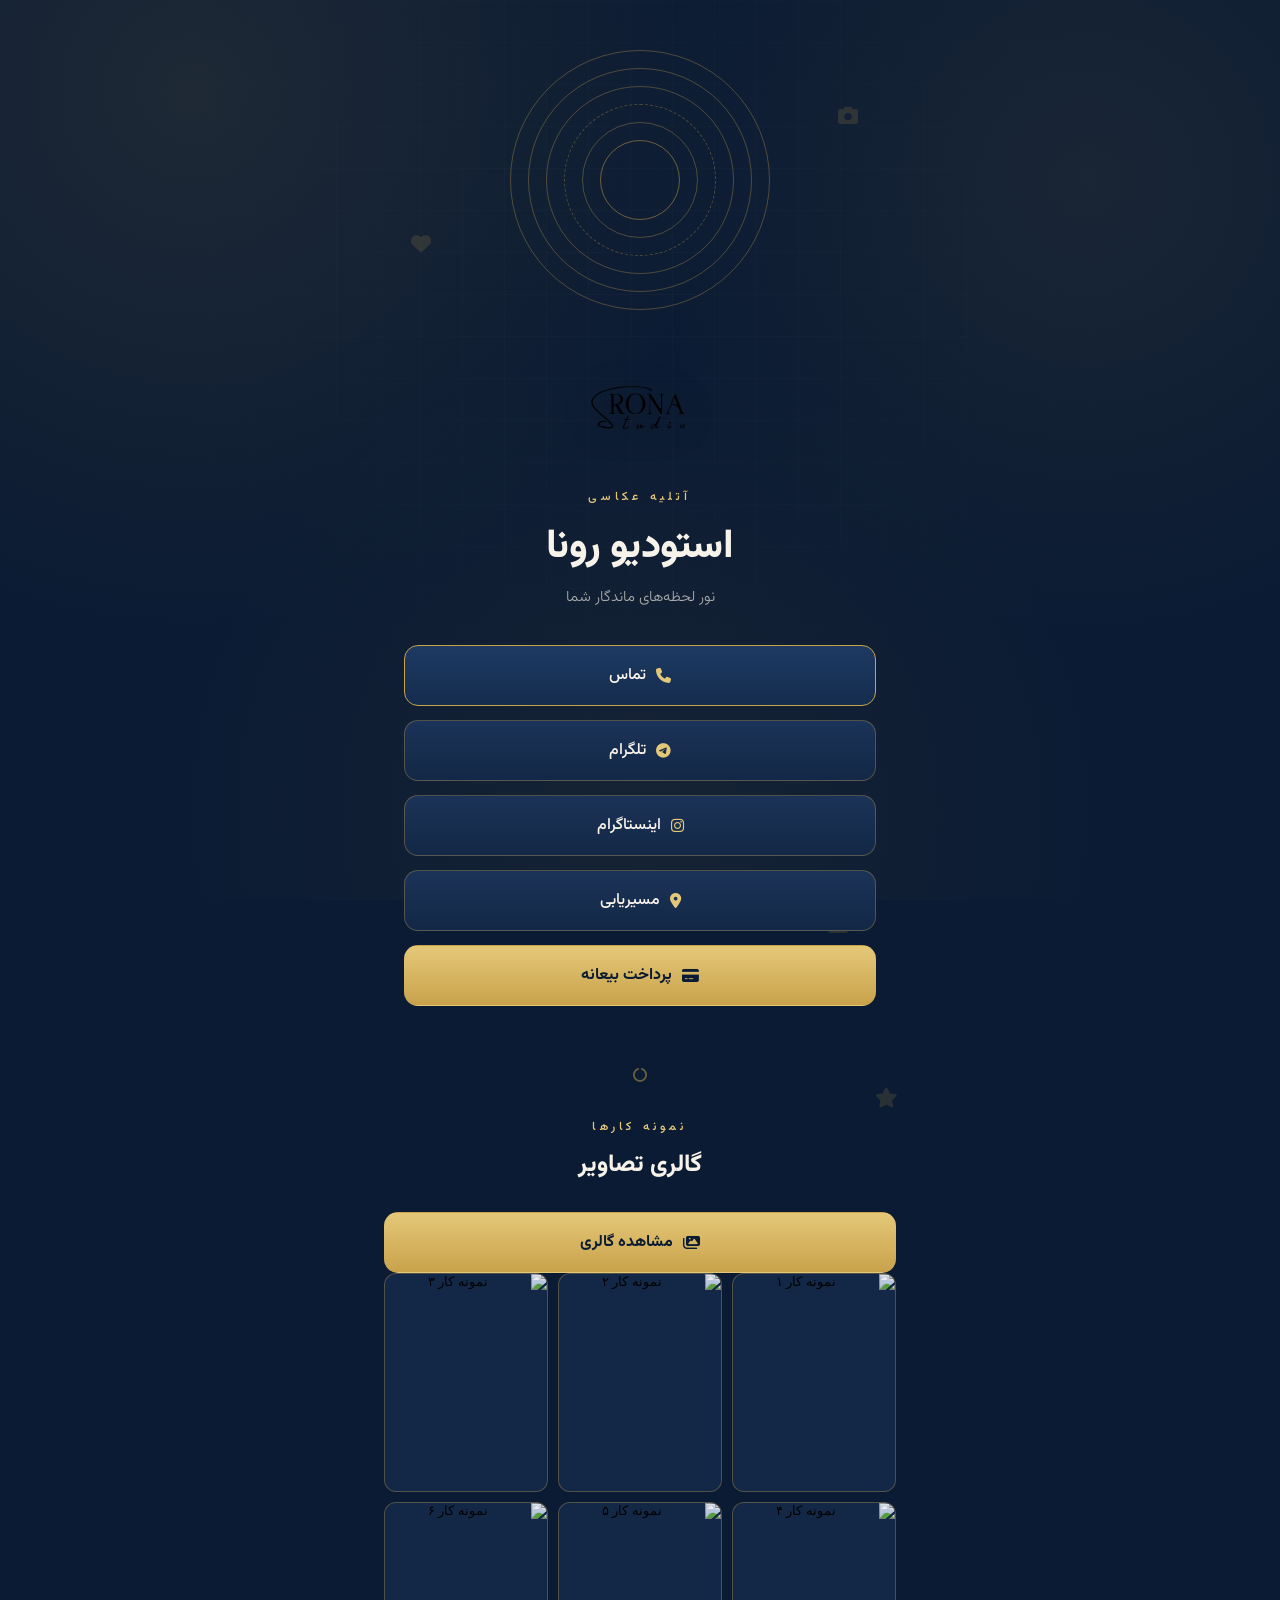
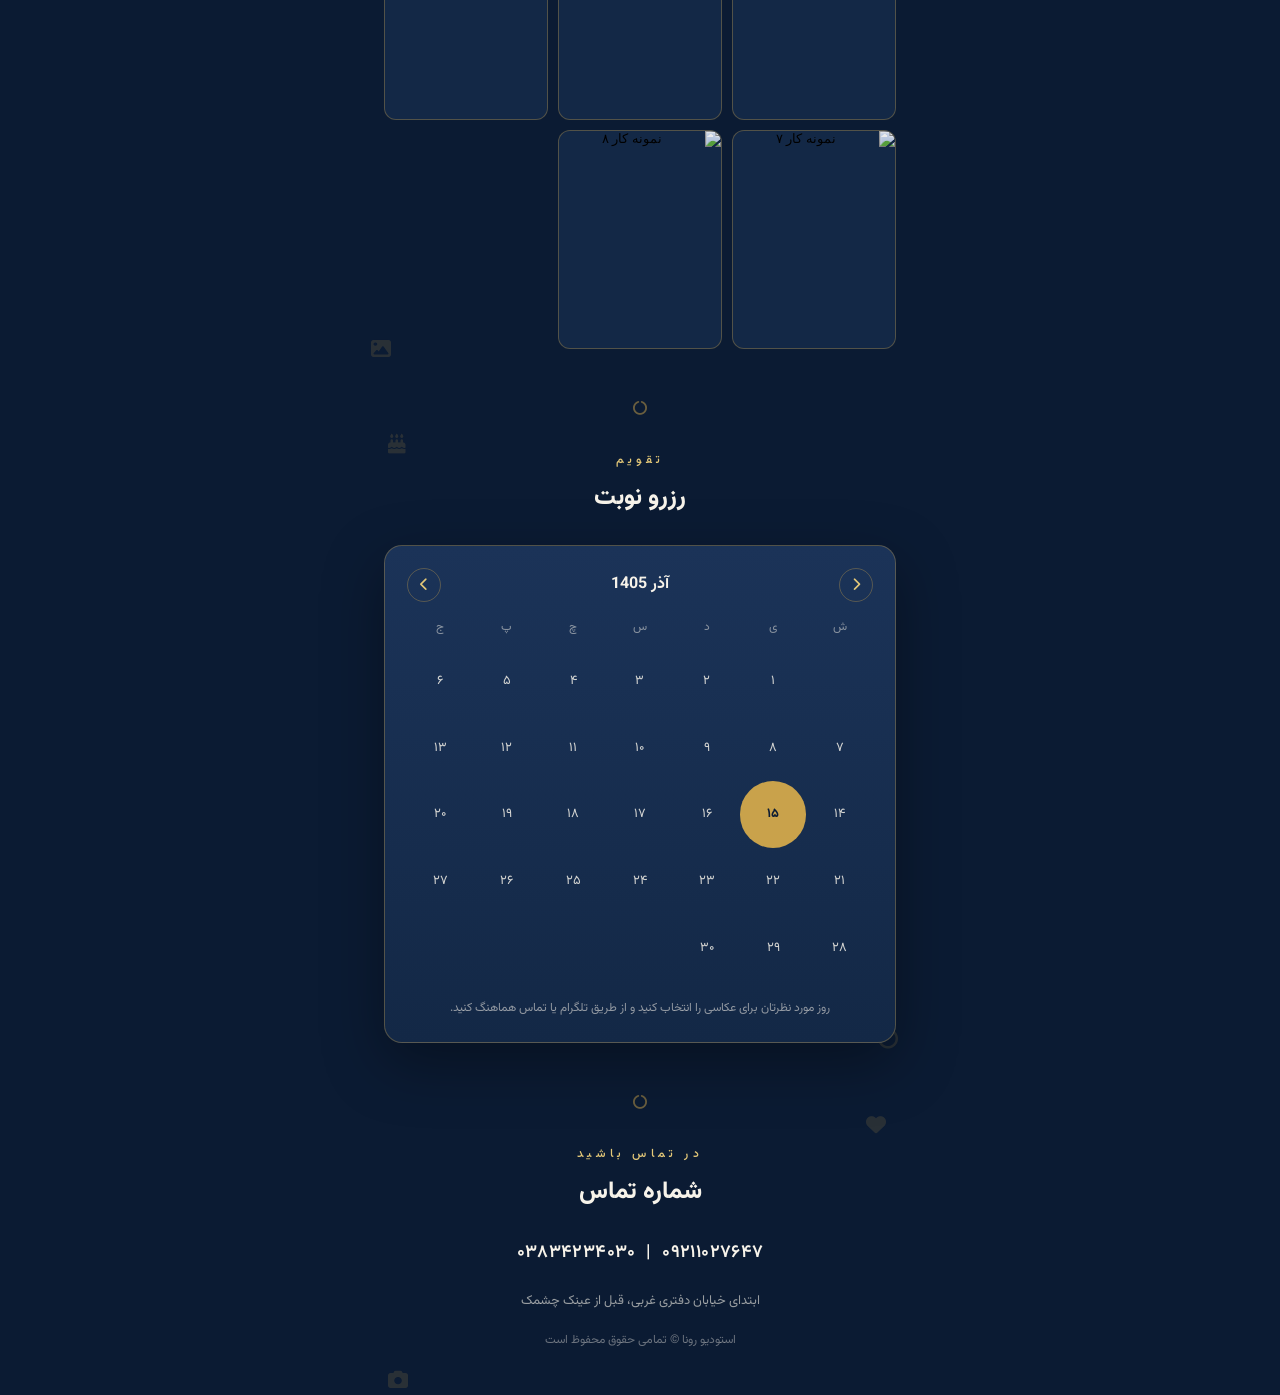
==== commit 8c959630: "Update index.html" ====
--- a/index.html
+++ b/index.html
@@ -85,7 +85,15 @@
   <p class="eyebrow center">نمونه کارها</p>
   <h2 class="section-title reveal-up">گالری تصاویر</h2>
 
-  <div class="gallery-grid reveal-up" id="galleryGrid">
+  <div class="gallery-toggle-wrap reveal-up">
+    <button type="button" class="btn btn-gold" id="toggleGallery">
+      <i class="fa-solid fa-images"></i>
+      مشاهده گالری
+    </button>
+  </div>
+
+  <div class="gallery-wrap" id="galleryWrap">
+    <div class="gallery-grid" id="galleryGrid">
     <button class="gallery-item" data-src="gallery/1.jpg"><img src="gallery/1.jpg" alt="نمونه کار ۱" loading="lazy"></button>
     <button class="gallery-item" data-src="gallery/2.jpg"><img src="gallery/2.jpg" alt="نمونه کار ۲" loading="lazy"></button>
     <button class="gallery-item" data-src="gallery/3.jpg"><img src="gallery/3.jpg" alt="نمونه کار ۳" loading="lazy"></button>
@@ -94,6 +102,7 @@
     <button class="gallery-item" data-src="gallery/6.jpg"><img src="gallery/6.jpg" alt="نمونه کار ۶" loading="lazy"></button>
     <button class="gallery-item" data-src="gallery/7.jpg"><img src="gallery/7.jpg" alt="نمونه کار ۷" loading="lazy"></button>
     <button class="gallery-item" data-src="gallery/8.jpg"><img src="gallery/8.jpg" alt="نمونه کار ۸" loading="lazy"></button>
+    </div>
   </div>
 
 </section>
--- a/stile.css
+++ b/stile.css
@@ -163,6 +163,7 @@
 }
 
 .section{
+  position:relative;
   max-width:560px;
   margin:0 auto;
   padding: 30px 24px 46px;
@@ -314,6 +315,12 @@
   margin-bottom:22px;
   direction:ltr;
 }
+.address{
+  font-size:13px;
+  color: rgba(247,243,234,.6);
+  line-height:1.9;
+  margin-bottom:18px;
+}
 .footer-note{
   font-size:12px;
   color: rgba(247,243,234,.4);
@@ -375,7 +382,86 @@
 
 .route-map-btn{ width:100%; }
 
+/* ============================================
+   PAYMENT MODAL
+   ============================================ */
+.card-box{
+  background: rgba(0,0,0,.18);
+  border:1px solid var(--line);
+  border-radius:14px;
+  padding:18px;
+  text-align:center;
+  margin-bottom:16px;
+}
+.card-label{
+  font-size:12px;
+  color: rgba(247,243,234,.55);
+  margin-bottom:8px;
+}
+.card-number{
+  font-size:20px;
+  font-weight:700;
+  letter-spacing:.04em;
+  direction:ltr;
+  color: var(--gold-bright);
+  margin-bottom:8px;
+}
+.card-owner{
+  font-size:13px;
+  color: rgba(247,243,234,.75);
+  margin-bottom:16px;
+}
+.card-box .btn{
+  padding:12px 16px;
+  font-size:14px;
+}
+.card-box .btn.copied{
+  border-color: var(--gold);
+  color: var(--gold-bright);
+}
+.receipt-btn{ width:100%; }
+
 @media (min-width: 620px){
   .hero{ padding-top:90px; }
   .gallery-grid{ grid-template-columns: repeat(3, 1fr); }
 }
+
+/* ============================================
+   DECORATIVE MOTIFS (camera / heart / cake / film ...)
+   ============================================ */
+.deco-icon{
+  position:absolute;
+  color: var(--gold);
+  opacity:.16;
+  font-size:20px;
+  pointer-events:none;
+  z-index:0;
+  animation: drift 8s ease-in-out infinite;
+}
+@keyframes drift{
+  0%, 100%{ transform: translateY(0) rotate(0deg); }
+  50%{ transform: translateY(-12px) rotate(10deg); }
+}
+
+/* keep real content above the decorative layer */
+.hero > *:not(.deco-icon),
+.section > *:not(.deco-icon){ position:relative; z-index:1; }
+
+/* ============================================
+   SCROLL REVEAL
+   ============================================ */
+.reveal-up{
+  opacity:0;
+  transform: translateY(22px);
+  transition: opacity .7s ease, transform .7s ease;
+}
+.reveal-up.in-view{
+  opacity:1;
+  transform:none;
+}
+
+@media (prefers-reduced-motion: reduce){
+  .deco-icon{ animation:none; display:none; }
+  .aperture-ring span{ animation:none; }
+  .reveal-up{ opacity:1; transform:none; transition:none; }
+}
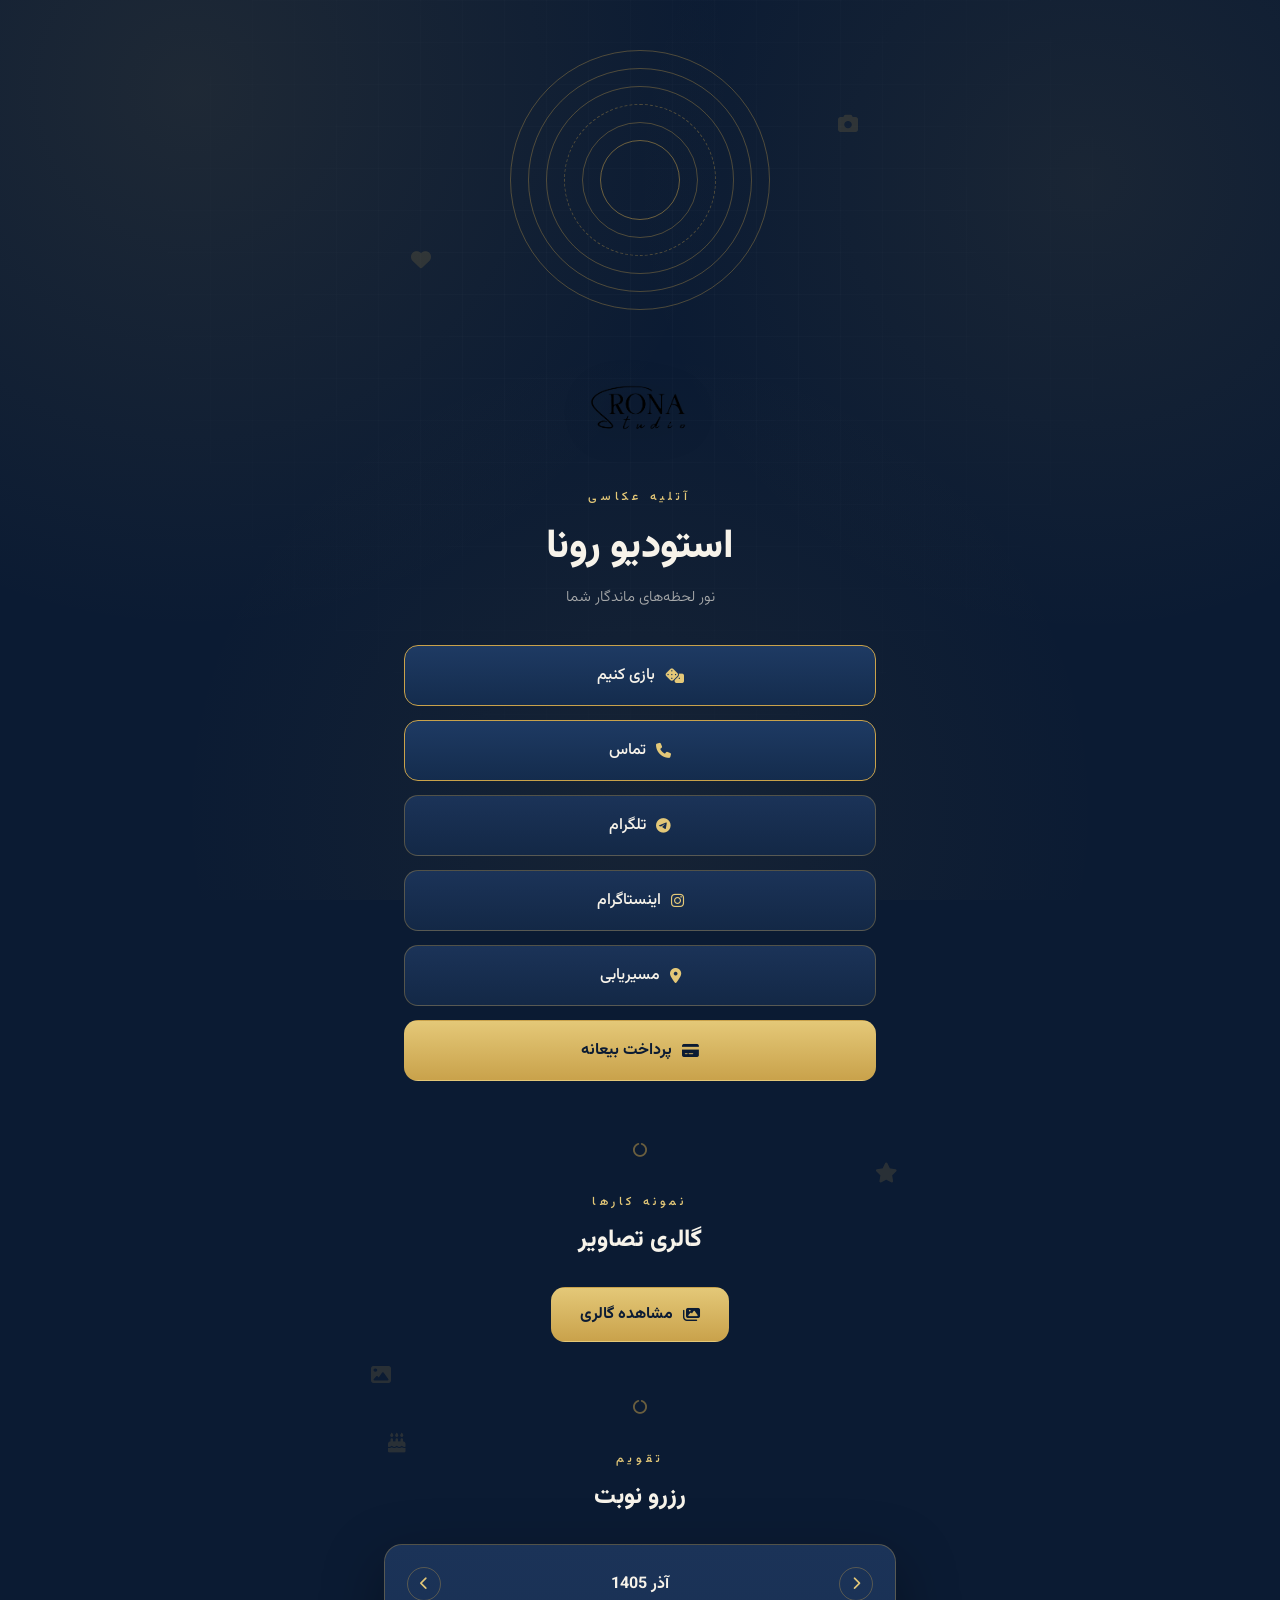
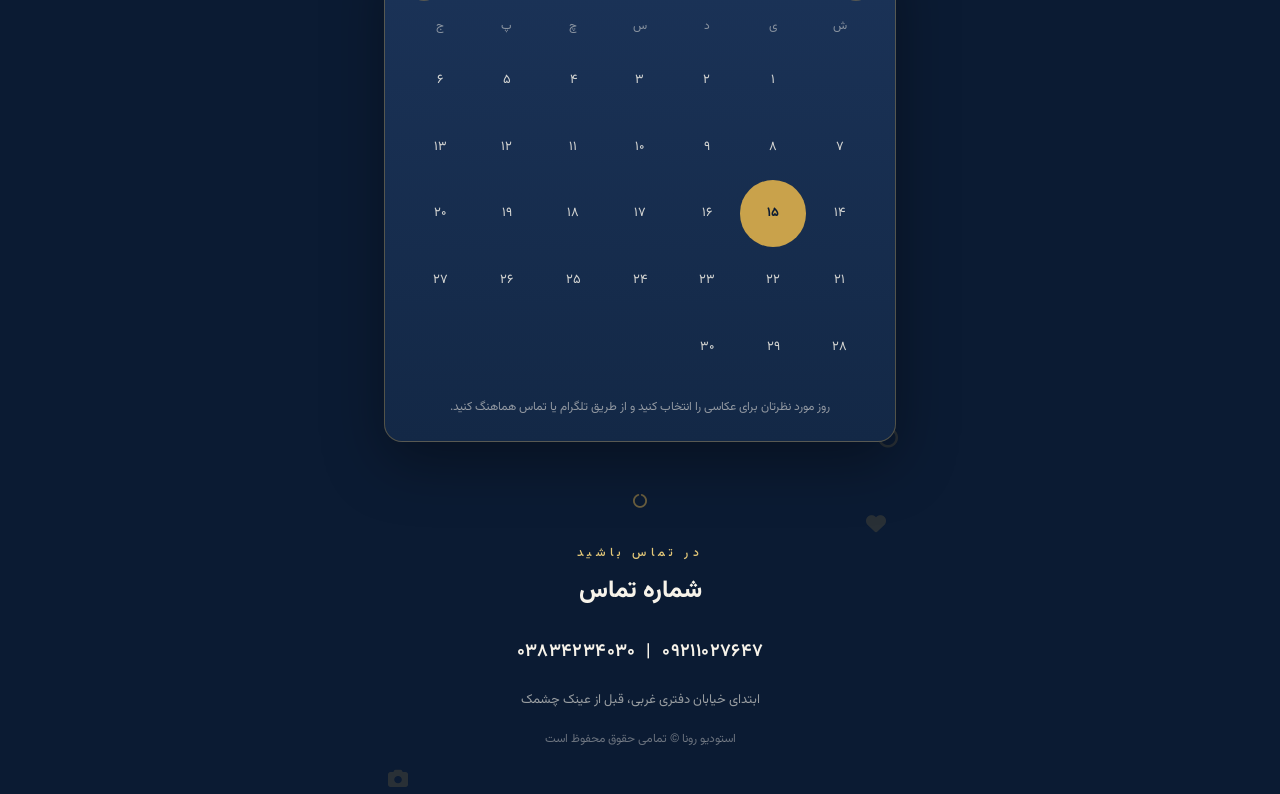
==== commit 71acfb8e: "Update index.html" ====
--- a/index.html
+++ b/index.html
@@ -44,6 +44,11 @@
   <p class="slogan">نور لحظه‌های ماندگار شما</p>
 
   <div class="buttons">
+
+    <a href="game.html" class="btn btn-primary">
+      <i class="fa-solid fa-dice"></i>
+      بازی کنیم
+    </a>
 
     <a href="tel:09211027647" class="btn btn-primary">
       <i class="fa-solid fa-phone"></i>
--- a/stile.css
+++ b/stile.css
@@ -180,6 +180,16 @@
 /* ============================================
    GALLERY
    ============================================ */
+.gallery-toggle-wrap{ text-align:center; margin-bottom:6px; }
+.gallery-toggle-wrap .btn{ display:inline-flex; width:auto; padding:14px 28px; }
+
+.gallery-wrap{
+  max-height:0;
+  overflow:hidden;
+  transition: max-height .6s ease;
+}
+.gallery-wrap.open{ max-height:2000px; margin-top:20px; }
+
 .gallery-grid{
   display:grid;
   grid-template-columns: repeat(2, 1fr);
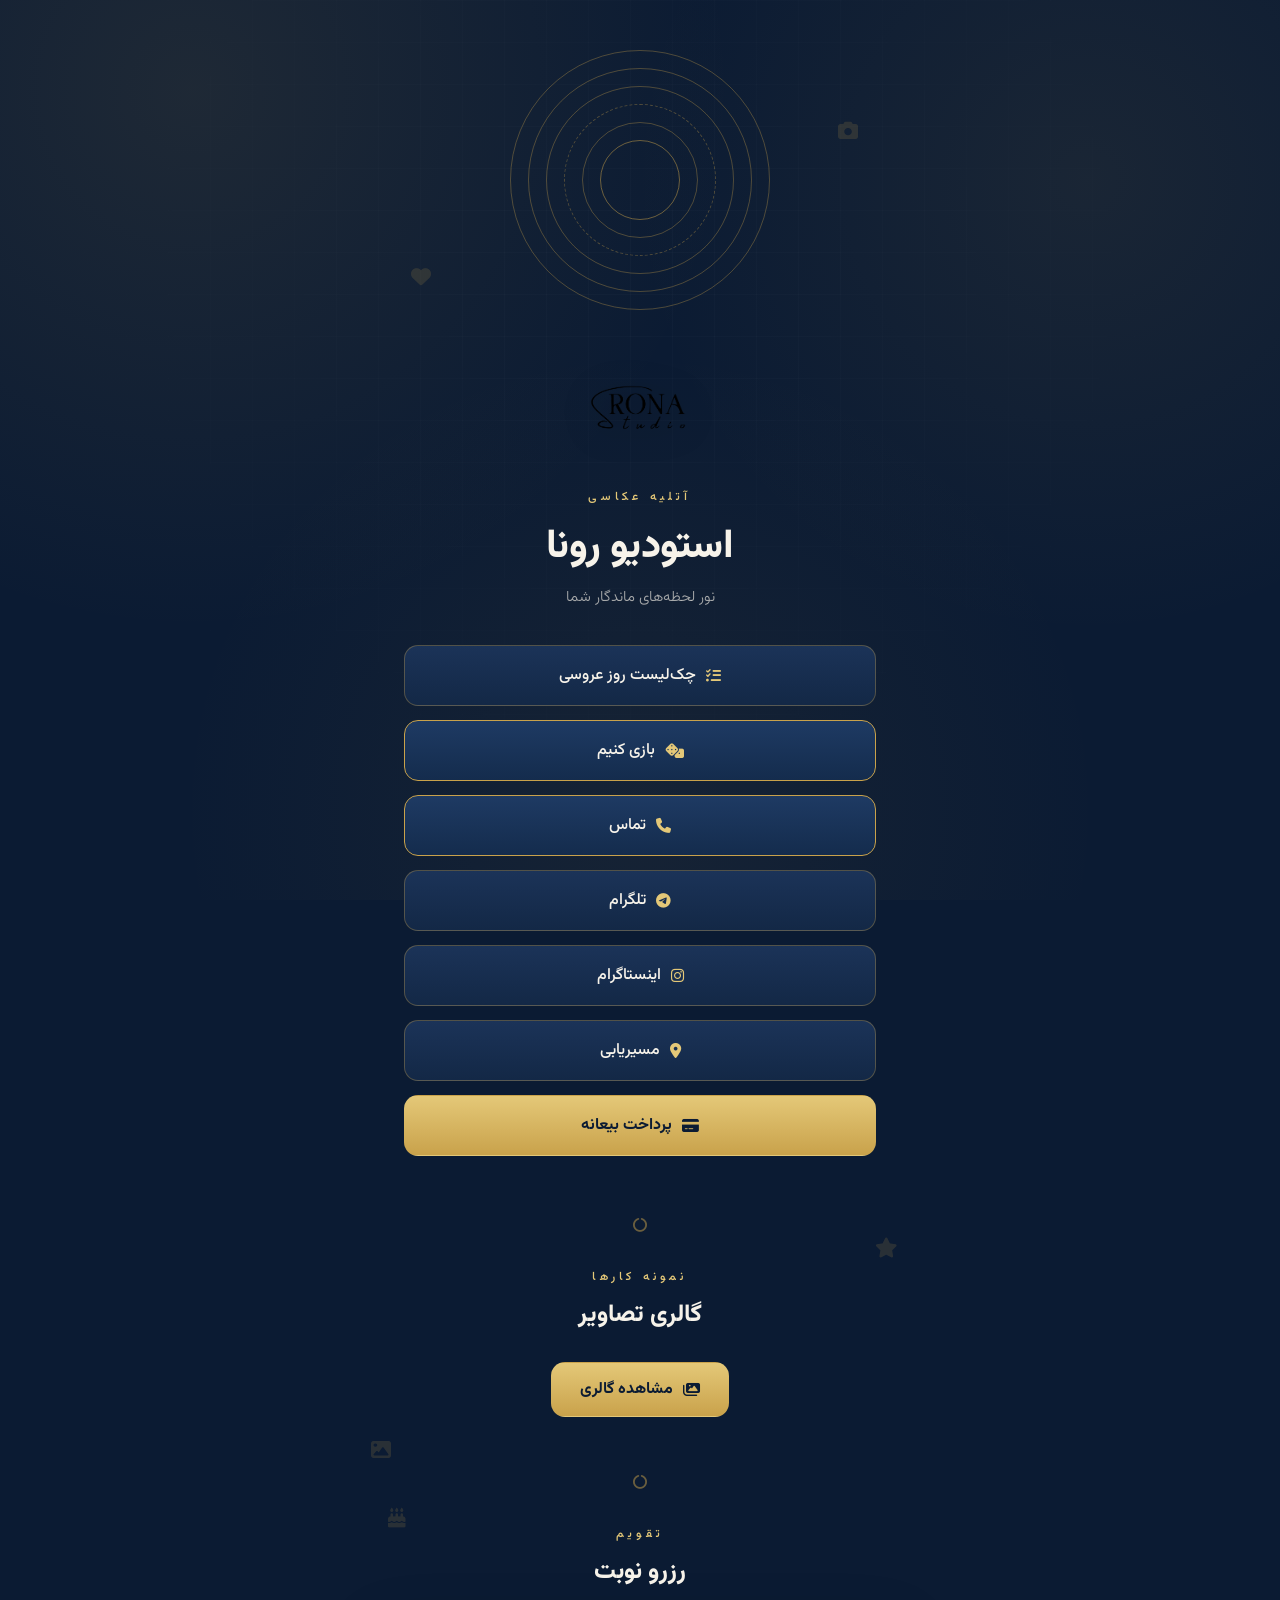
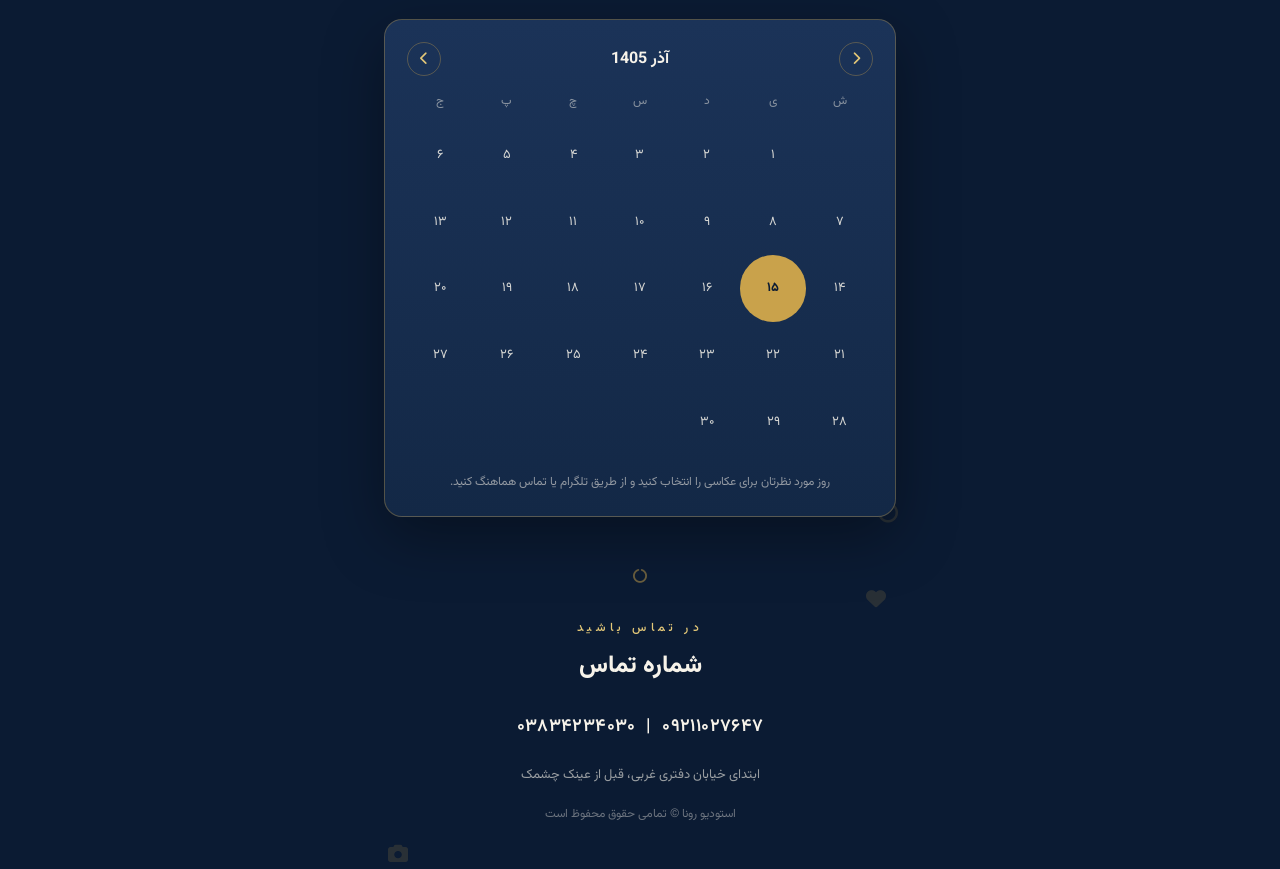
==== commit 195116a8: "Update index.html" ====
--- a/index.html
+++ b/index.html
@@ -44,6 +44,11 @@
   <p class="slogan">نور لحظه‌های ماندگار شما</p>
 
   <div class="buttons">
+
+    <a href="checklist.html" class="btn">
+      <i class="fa-solid fa-list-check"></i>
+      چک‌لیست روز عروسی
+    </a>
 
     <a href="game.html" class="btn btn-primary">
       <i class="fa-solid fa-dice"></i>
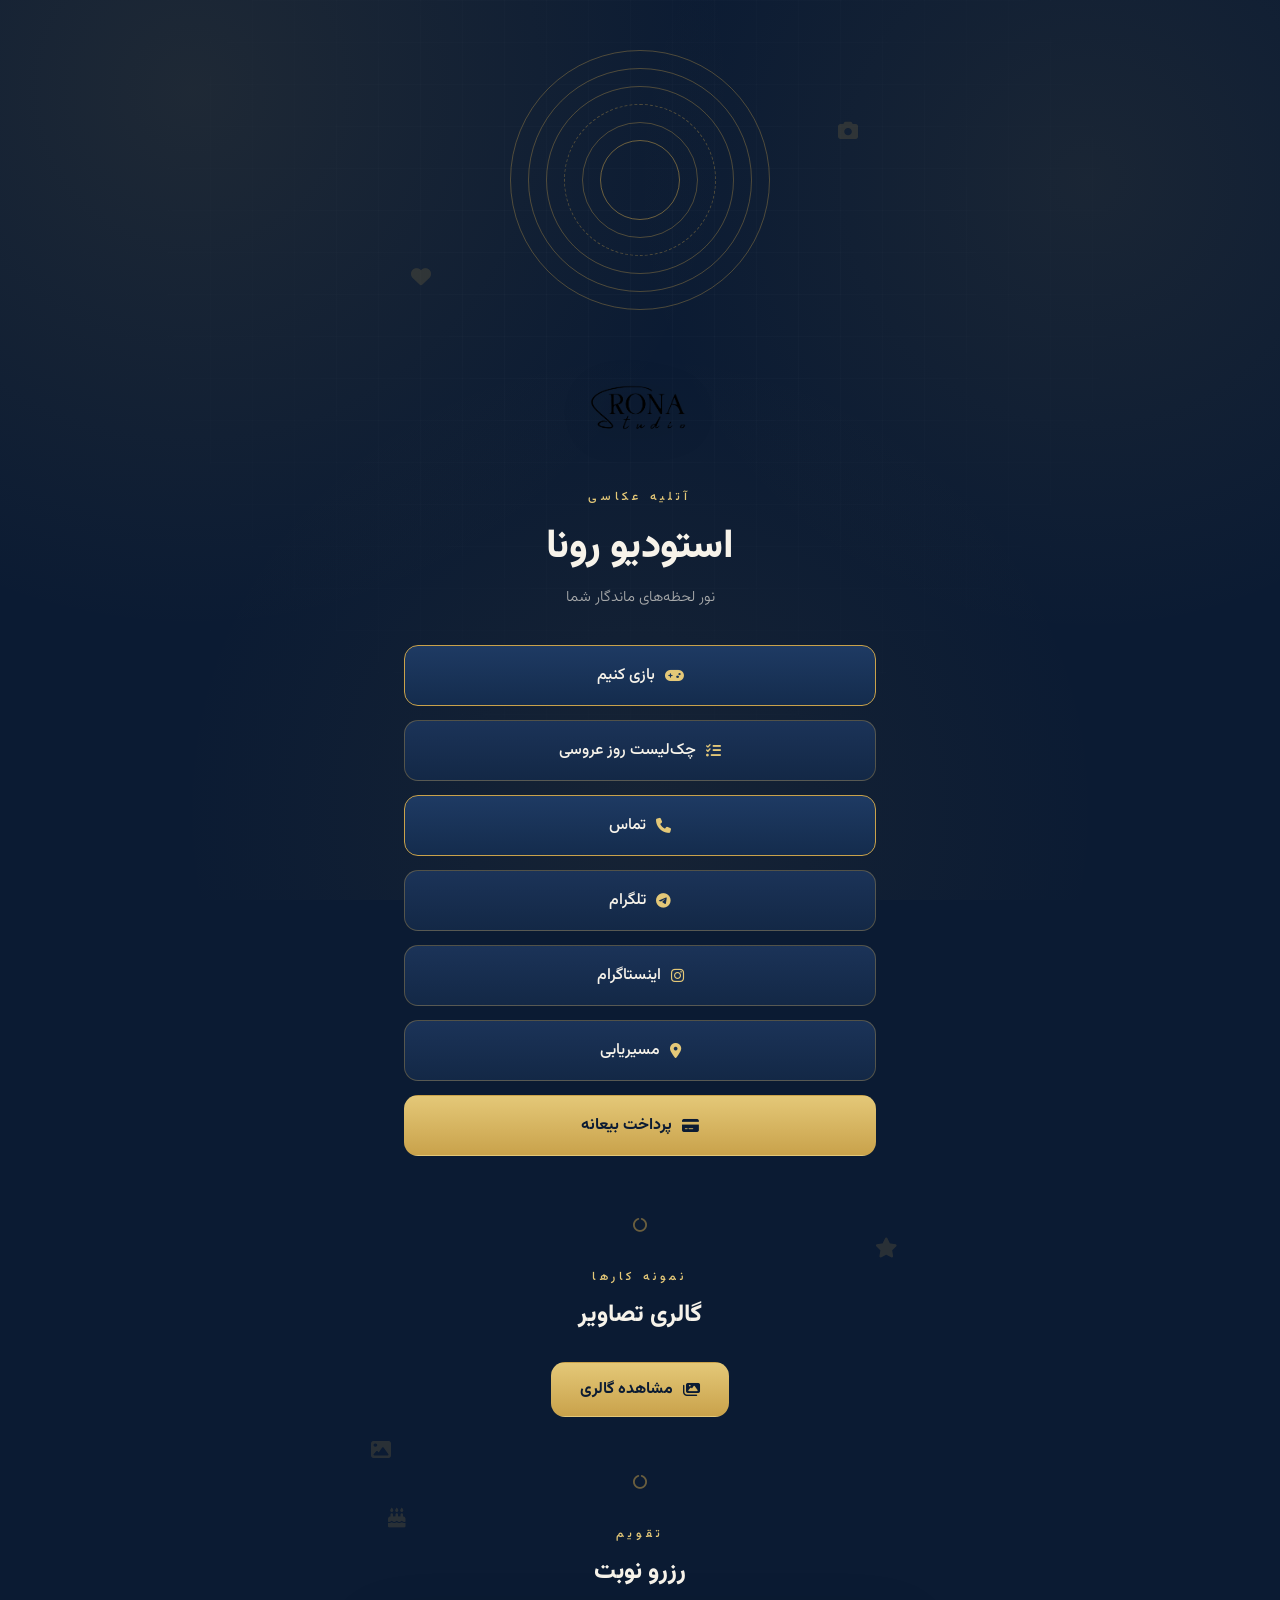
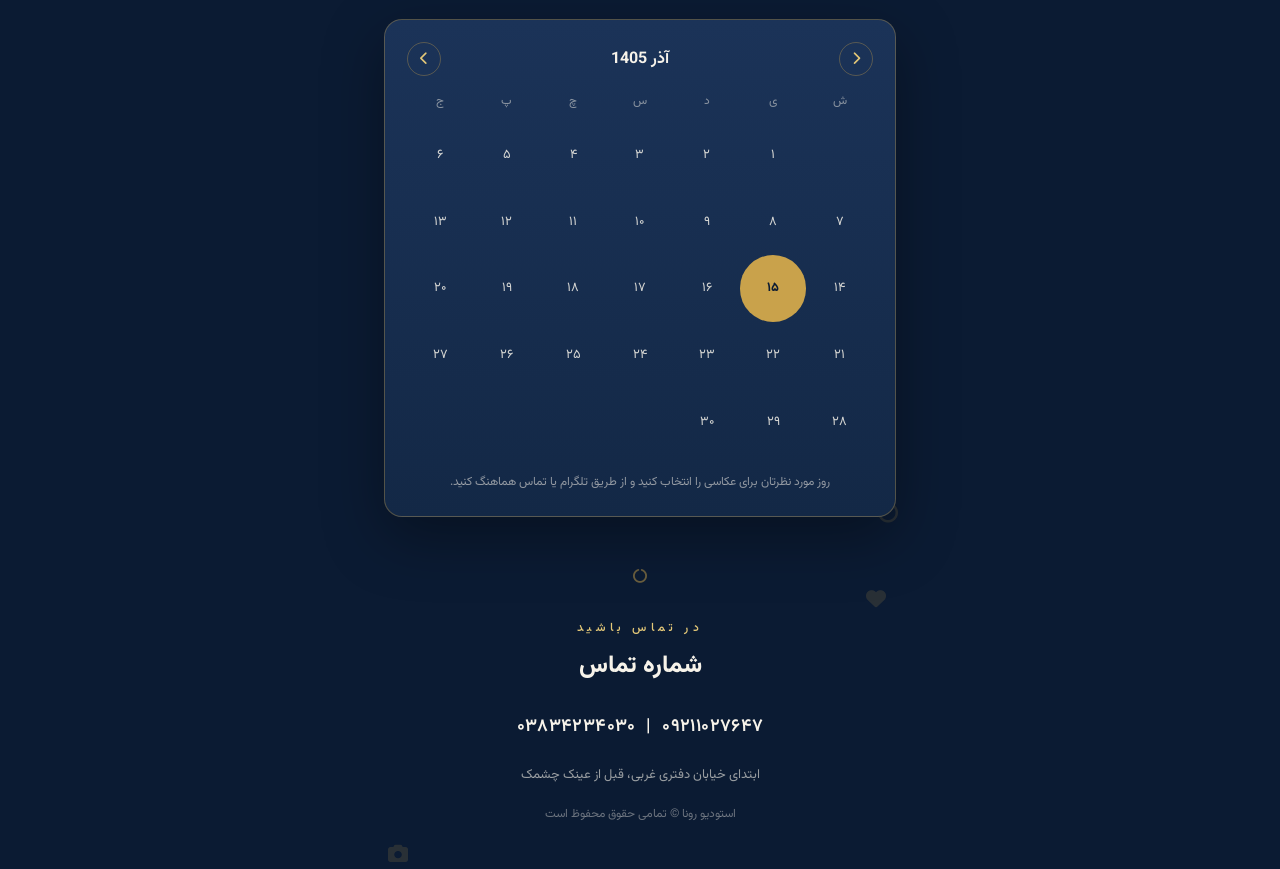
==== commit ed928bb0: "Update index.html" ====
--- a/index.html
+++ b/index.html
@@ -45,14 +45,14 @@
 
   <div class="buttons">
 
+    <button type="button" class="btn btn-primary" id="openGamesModal">
+      <i class="fa-solid fa-gamepad"></i>
+      بازی کنیم
+    </button>
+
     <a href="checklist.html" class="btn">
       <i class="fa-solid fa-list-check"></i>
       چک‌لیست روز عروسی
-    </a>
-
-    <a href="game.html" class="btn btn-primary">
-      <i class="fa-solid fa-dice"></i>
-      بازی کنیم
     </a>
 
     <a href="tel:09211027647" class="btn btn-primary">
@@ -168,6 +168,31 @@
 </footer>
 
 <!-- ===== ROUTE MODAL ===== -->
+<!-- ===== GAMES MODAL ===== -->
+<div class="modal-overlay" id="gamesModal">
+  <div class="modal-box">
+
+    <button type="button" class="modal-close" id="closeGamesModal" aria-label="بستن">
+      <i class="fa-solid fa-xmark"></i>
+    </button>
+
+    <h3 class="modal-title">کدوم بازی رو دوست داری؟</h3>
+
+    <p class="modal-desc">دو تا بازی کوتاه و سرگرم‌کننده برات آماده کردیم.</p>
+
+    <a href="flappy-camera.html" class="btn btn-gold" style="margin-bottom:12px;">
+      <i class="fa-solid fa-camera-retro"></i>
+      پرواز دوربین (بازی سریع)
+    </a>
+
+    <a href="game.html" class="btn btn-gold">
+      <i class="fa-solid fa-dice"></i>
+      شکار لحظه‌ها (بازی مهمونا)
+    </a>
+
+  </div>
+</div>
+
 <div class="modal-overlay" id="routeModal">
   <div class="modal-box">
 
@@ -186,7 +211,7 @@
       </video>
     </div>
 
-    <a href="https://maps.app.goo.gl/y1Byca2mtJ7fG8ux5" target="_blank" rel="noopener" class="btn btn-gold route-map-btn">
+    <a href="https://www.google.com/maps/place/%D8%A8%D8%B1%D9%88%D8%AC%D9%86%D8%8C+%D8%AE%DB%8C%D8%A7%D8%A8%D8%A7%D9%86+%D8%AF%D9%81%D8%AA%D8%B1%DB%8C%D8%8C+X79P%2BPX4+%D8%A7%D8%B3%D8%AA%D9%88%D8%AF%DB%8C%D9%88+%D8%B1%D9%88%D9%86%D8%A7%E2%80%AD/data=!4m2!3m1!1s0x3fbeab0063428955:0xb2b79745c56ce4aa" target="_blank" rel="noopener" class="btn btn-gold route-map-btn">
       <i class="fa-solid fa-map-location-dot"></i>
       لینک لوکیشن روی نقشه
     </a>
